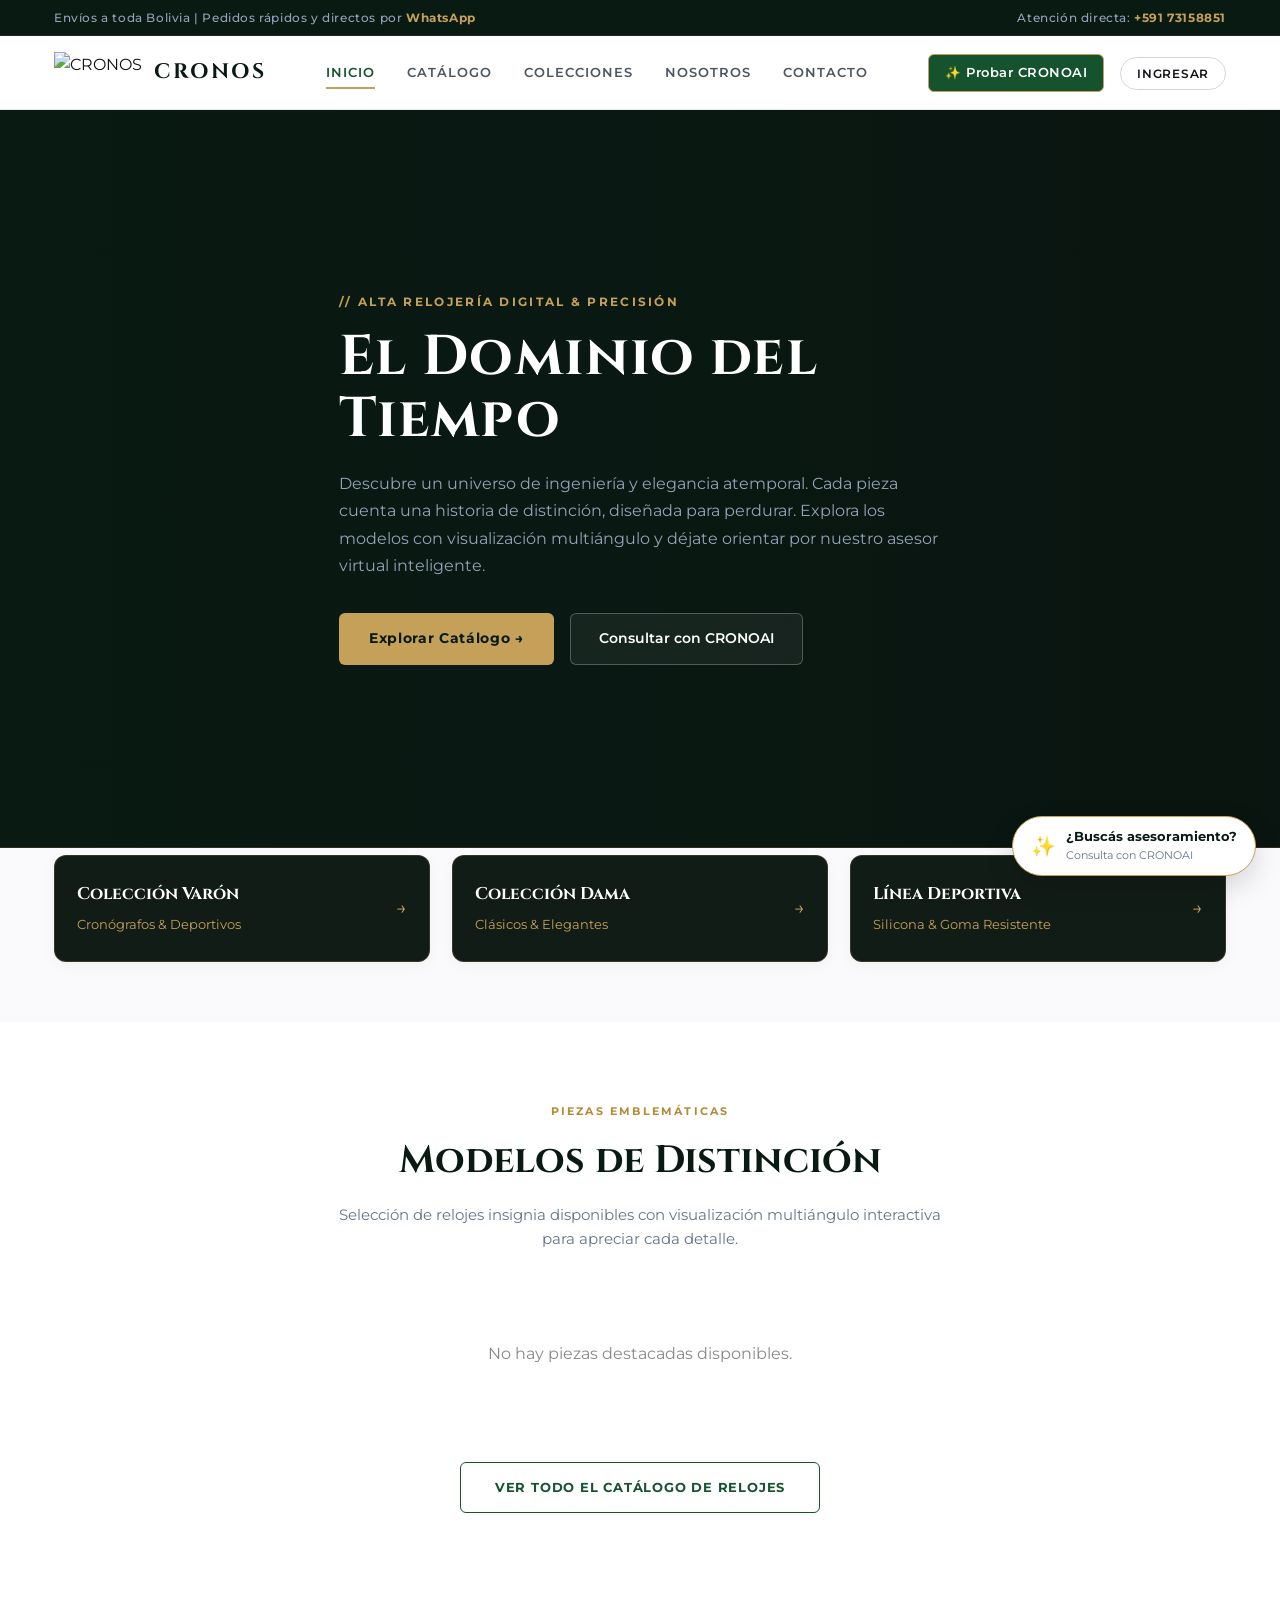
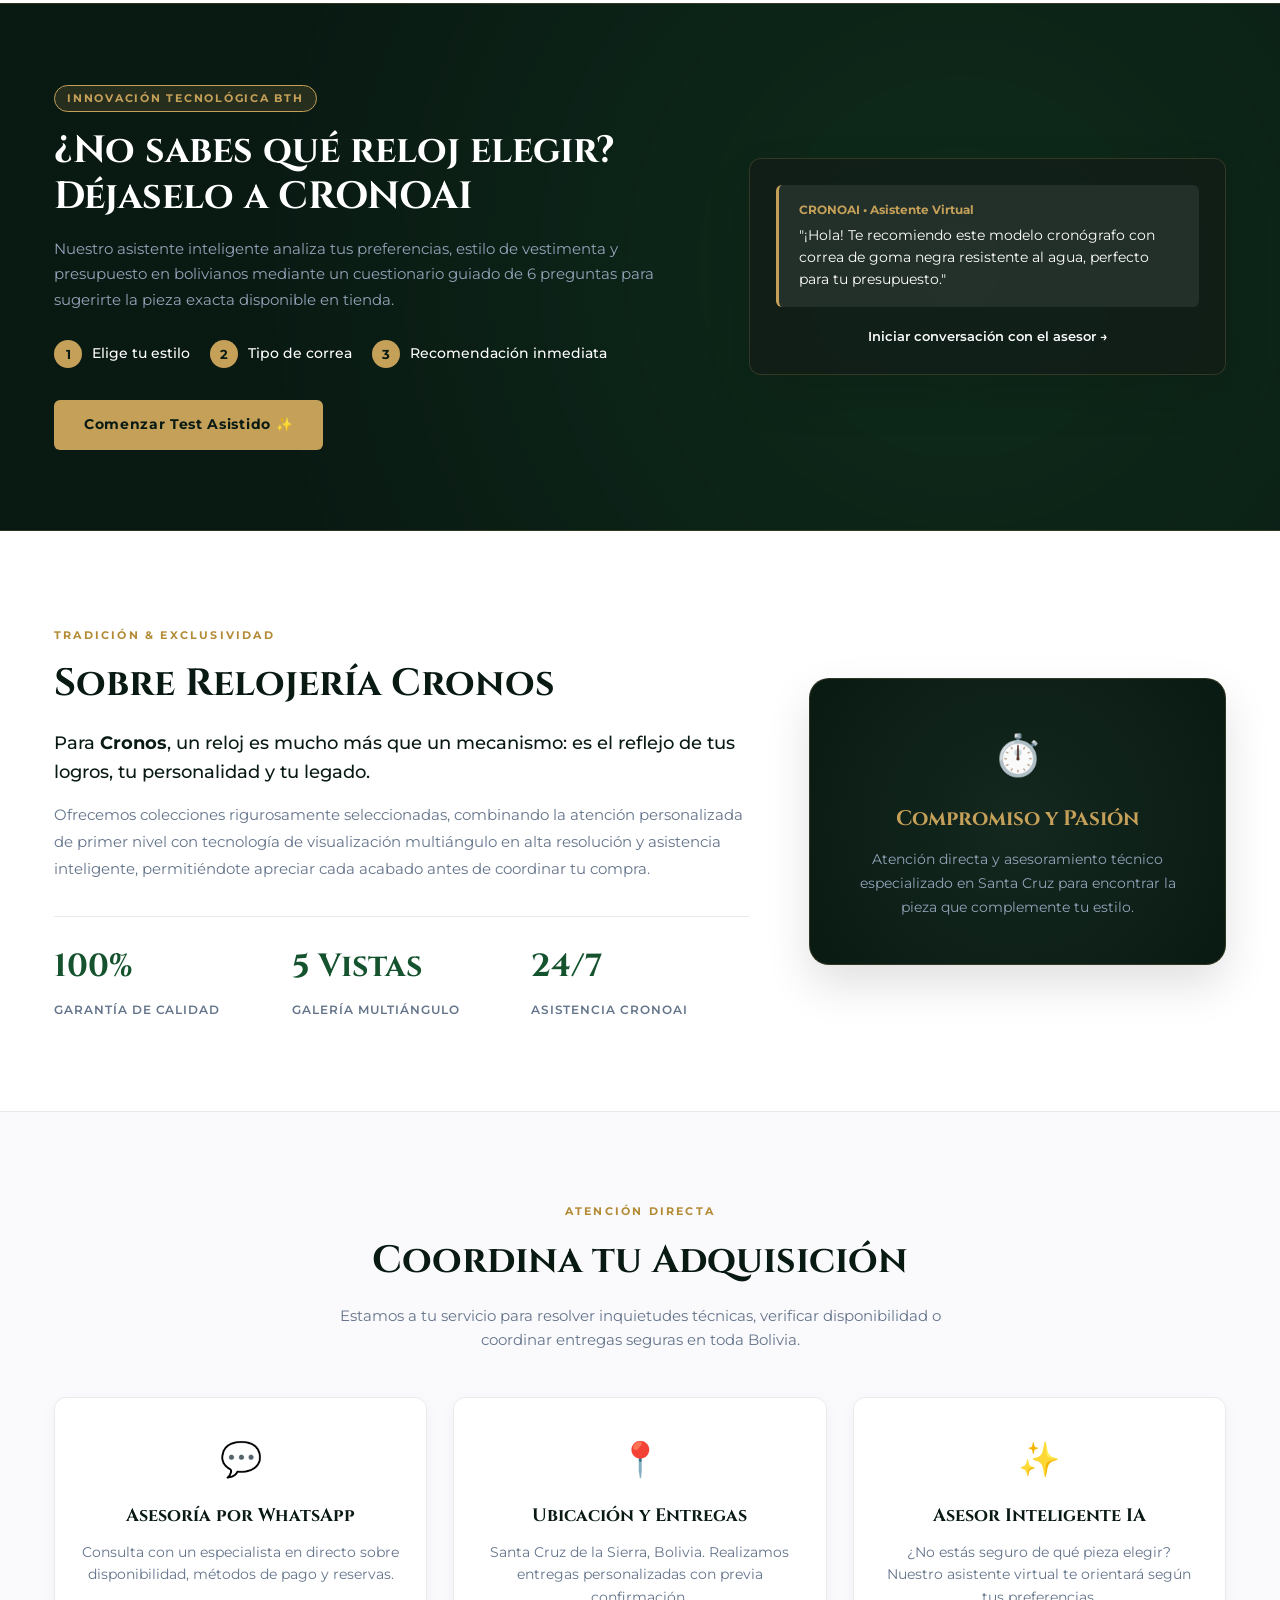
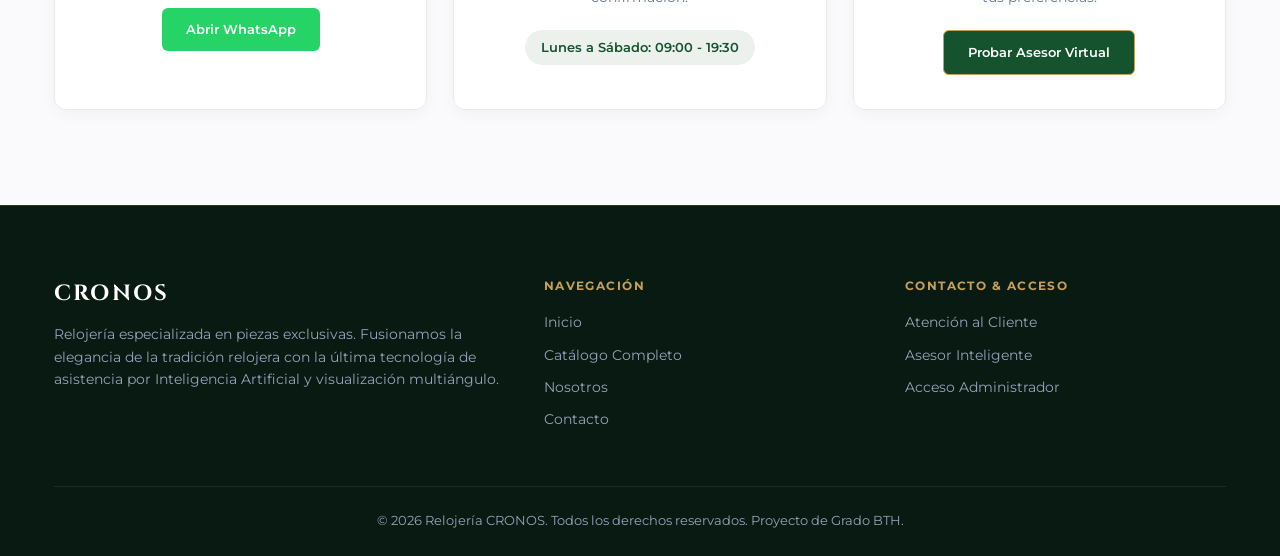
==== index.html @ 7c89b67a "Estilos visuales premium unificados para landing y catalogo CRONOS" ====
<!DOCTYPE html>
<html lang="es">
<head>
  <meta charset="UTF-8">
  <meta name="viewport" content="width=device-width, initial-scale=1.0">
  <title>CRONOS — Relojería Exclusiva & Asistente Inteligente</title>
  
  <link rel="preconnect" href="https://fonts.googleapis.com">
  <link rel="preconnect" href="https://fonts.gstatic.com" crossorigin>
  <link href="https://fonts.googleapis.com/css2?family=Cinzel:wght@500;600;700&family=Montserrat:wght@300;400;500;600;700&display=swap" rel="stylesheet">
  
  <link rel="stylesheet" href="css/styles.css">
</head>
<body>

  <!-- ================= TOP NOTICE BAR ================= -->
  <div class="top-notice-bar">
    <div class="container top-notice-content">
      <span>Envíos a toda Bolivia | Pedidos rápidos y directos por <strong>WhatsApp</strong></span>
      <span>Atención directa: <strong>+591 73158851</strong></span>
    </div>
  </div>

  <!-- ================= NAVBAR ================= -->
  <header class="navbar">
    <div class="container nav-container-flex">
      <a href="index.html" class="brand">
        <img src="img/logo-cronos.png" alt="CRONOS" class="brand-logo-img">
        <span class="brand-text">CRONOS</span>
      </a>

      <nav class="nav-links">
        <a href="index.html" class="active">Inicio</a>
        <a href="catalogo.html">Catálogo</a>
        <a href="#colecciones">Colecciones</a>
        <a href="#nosotros">Nosotros</a>
        <a href="#contacto">Contacto</a>
      </nav>

      <div class="nav-actions">
        <a href="agente-ia.html" class="btn-nav-cronoai">
          <span>✨ Probar CRONOAI</span>
        </a>
        <div id="auth-slot">
          <a href="login.html" class="btn-auth-link">Ingresar</a>
        </div>
        <button class="nav-toggle" aria-label="Abrir menú">&#9776;</button>
      </div>
    </div>
  </header>

  <!-- ================= HERO EDITORIAL ROLEX / CHRONOVIA ================= -->
  <section class="rolex-hero">
    <div class="rolex-hero-overlay"></div>
    <div class="container rolex-hero-content">
      <span class="hero-eyebrow">// ALTA RELOJERÍA DIGITAL & PRECISIÓN</span>
      <h1 class="hero-title">El Dominio del Tiempo</h1>
      <p class="hero-subtitle">
        Descubre un universo de ingeniería y elegancia atemporal. Cada pieza cuenta una historia de distinción, diseñada para perdurar. Explora los modelos con visualización multiángulo y déjate orientar por nuestro asesor virtual inteligente.
      </p>
      <div class="hero-actions">
        <a href="catalogo.html" class="btn-hero-primary">Explorar Catálogo →</a>
        <a href="agente-ia.html" class="btn-hero-secondary">Consultar con CRONOAI</a>
      </div>
    </div>
  </section>

  <!-- ================= CATEGORÍAS RÁPIDAS (ESTILO CHRONOVIA) ================= -->
  <section class="categories-strip" id="colecciones">
    <div class="container categories-grid">
      <a href="catalogo.html?categoria=hombre" class="cat-card-luxury">
        <div class="cat-card-info">
          <h3>Colección Varón</h3>
          <span>Cronógrafos & Deportivos</span>
        </div>
        <div class="cat-card-arrow">→</div>
      </a>
      <a href="catalogo.html?categoria=mujer" class="cat-card-luxury">
        <div class="cat-card-info">
          <h3>Colección Dama</h3>
          <span>Clásicos & Elegantes</span>
        </div>
        <div class="cat-card-arrow">→</div>
      </a>
      <a href="catalogo.html?estilo=Deportivo" class="cat-card-luxury">
        <div class="cat-card-info">
          <h3>Línea Deportiva</h3>
          <span>Silicona & Goma Resistente</span>
        </div>
        <div class="cat-card-arrow">→</div>
      </a>
    </div>
  </section>

  <!-- ================= SECCIÓN DESTACADOS ================= -->
  <section class="showcase-section" id="destacados">
    <div class="container">
      <div class="showcase-header text-center">
        <span class="eyebrow">PIEZAS EMBLEMÁTICAS</span>
        <h2 class="section-title">Modelos de Distinción</h2>
        <p class="section-subtitle">
          Selección de relojes insignia disponibles con visualización multiángulo interactiva para apreciar cada detalle.
        </p>
      </div>

      <!-- Contenedor donde js/productos.js inyecta los productos destacados -->
      <div class="featured-showcase-container" id="product-grid" data-destacados="true">
        <!-- Generado dinámicamente -->
      </div>

      <div class="showcase-cta-wrap text-center">
        <a href="catalogo.html" class="btn-view-all-collection">
          Ver Todo el Catálogo de Relojes
        </a>
      </div>
    </div>
  </section>

  <!-- ================= BANNER INNOVACIÓN: CRONOAI ================= -->
  <section class="cronoai-banner">
    <div class="container cronoai-banner-grid">
      <div>
        <span class="cronoai-badge">Innovación Tecnológica BTH</span>
        <h2>¿No sabes qué reloj elegir? Déjaselo a CRONOAI</h2>
        <p>Nuestro asistente inteligente analiza tus preferencias, estilo de vestimenta y presupuesto en bolivianos mediante un cuestionario guiado de 6 preguntas para sugerirte la pieza exacta disponible en tienda.</p>
        
        <div class="cronoai-steps">
          <div class="cronoai-step-item">
            <span class="cronoai-step-num">1</span>
            <span>Elige tu estilo</span>
          </div>
          <div class="cronoai-step-item">
            <span class="cronoai-step-num">2</span>
            <span>Tipo de correa</span>
          </div>
          <div class="cronoai-step-item">
            <span class="cronoai-step-num">3</span>
            <span>Recomendación inmediata</span>
          </div>
        </div>

        <a href="agente-ia.html" class="btn-hero-primary">Comenzar Test Asistido ✨</a>
      </div>

      <div class="cronoai-preview-box">
        <div class="chat-bubble-mock">
          <small style="color:var(--gold-accent); display:block; margin-bottom:4px; font-weight:700;">CRONOAI • Asistente Virtual</small>
          "¡Hola! Te recomiendo este modelo cronógrafo con correa de goma negra resistente al agua, perfecto para tu presupuesto."
        </div>
        <div style="text-align:center;">
          <a href="agente-ia.html" style="color:var(--text-light); text-decoration:none; font-size:13px; font-weight:600;">Iniciar conversación con el asesor →</a>
        </div>
      </div>
    </div>
  </section>

  <!-- ================= SECCIÓN NOSOTROS ================= -->
  <section class="about-section" id="nosotros">
    <div class="container">
      <div class="about-grid">
        <div class="about-content">
          <span class="eyebrow">TRADICIÓN & EXCLUSIVIDAD</span>
          <h2 class="section-title">Sobre Relojería Cronos</h2>
          <p class="about-lead">
            Para <strong>Cronos</strong>, un reloj es mucho más que un mecanismo: es el reflejo de tus logros, tu personalidad y tu legado.
          </p>
          <p class="about-text">
            Ofrecemos colecciones rigurosamente seleccionadas, combinando la atención personalizada de primer nivel con tecnología de visualización multiángulo en alta resolución y asistencia inteligente, permitiéndote apreciar cada acabado antes de coordinar tu compra.
          </p>
          <div class="about-features">
            <div class="feature-item">
              <span class="feature-number">100%</span>
              <span class="feature-label">Garantía de Calidad</span>
            </div>
            <div class="feature-item">
              <span class="feature-number">5 Vistas</span>
              <span class="feature-label">Galería Multiángulo</span>
            </div>
            <div class="feature-item">
              <span class="feature-number">24/7</span>
              <span class="feature-label">Asistencia CRONOAI</span>
            </div>
          </div>
        </div>

        <div class="about-seal-card">
          <div class="seal-inner">
            <div class="seal-icon">⏱️</div>
            <h3>Compromiso y Pasión</h3>
            <p>Atención directa y asesoramiento técnico especializado en Santa Cruz para encontrar la pieza que complemente tu estilo.</p>
          </div>
        </div>
      </div>
    </div>
  </section>

  <!-- ================= SECCIÓN CONTACTO ================= -->
  <section class="contact-section" id="contacto">
    <div class="container">
      <div class="contact-header text-center">
        <span class="eyebrow">ATENCIÓN DIRECTA</span>
        <h2 class="section-title">Coordina tu Adquisición</h2>
        <p class="section-subtitle">
          Estamos a tu servicio para resolver inquietudes técnicas, verificar disponibilidad o coordinar entregas seguras en toda Bolivia.
        </p>
      </div>

      <div class="contact-grid">
        <div class="contact-card">
          <div class="contact-icon">💬</div>
          <h3>Asesoría por WhatsApp</h3>
          <p>Consulta con un especialista en directo sobre disponibilidad, métodos de pago y reservas.</p>
          <a href="https://wa.me/59173158851?text=Hola%20Cronos,%20quisiera%20recibir%20asesoría%20sobre%20sus%20relojes" target="_blank" class="contact-btn">Abrir WhatsApp</a>
        </div>

        <div class="contact-card">
          <div class="contact-icon">📍</div>
          <h3>Ubicación y Entregas</h3>
          <p>Santa Cruz de la Sierra, Bolivia. Realizamos entregas personalizadas con previa confirmación.</p>
          <span class="contact-detail-text">Lunes a Sábado: 09:00 - 19:30</span>
        </div>

        <div class="contact-card">
          <div class="contact-icon">✨</div>
          <h3>Asesor Inteligente IA</h3>
          <p>¿No estás seguro de qué pieza elegir? Nuestro asistente virtual te orientará según tus preferencias.</p>
          <a href="agente-ia.html" class="contact-btn secondary">Probar Asesor Virtual</a>
        </div>
      </div>
    </div>
  </section>

  <!-- ================= FOOTER ================= -->
  <footer class="footer">
    <div class="container">
      <div class="footer-grid">
        <div class="footer-col brand-col">
          <span class="brand-name">CRONOS</span>
          <p>Relojería especializada en piezas exclusivas. Fusionamos la elegancia de la tradición relojera con la última tecnología de asistencia por Inteligencia Artificial y visualización multiángulo.</p>
        </div>
        <div class="footer-col">
          <p class="footer-heading">Navegación</p>
          <a href="index.html">Inicio</a>
          <a href="catalogo.html">Catálogo Completo</a>
          <a href="#nosotros">Nosotros</a>
          <a href="#contacto">Contacto</a>
        </div>
        <div class="footer-col">
          <p class="footer-heading">Contacto & Acceso</p>
          <a href="https://wa.me/59173158851" target="_blank">Atención al Cliente</a>
          <a href="agente-ia.html">Asesor Inteligente</a>
          <a href="admin/login.html">Acceso Administrador</a>
        </div>
      </div>
      <div class="footer-bottom">
        &copy; 2026 Relojería CRONOS. Todos los derechos reservados. Proyecto de Grado BTH.
      </div>
    </div>
  </footer>

  <!-- ================= BOTÓN FLOTANTE ASESOR IA ================= -->
  <a href="agente-ia.html" class="ai-float-btn">
    <span class="ai-spark">✨</span>
    <span class="ai-float-text">
      <strong>¿Buscás asesoramiento?</strong>
      <span>Consulta con CRONOAI</span>
    </span>
  </a>

  <!-- Scripts -->
  <script src="https://cdn.jsdelivr.net/npm/@supabase/supabase-js@2"></script>
  <script src="js/supabase-config.js"></script>
  <script src="js/whatsapp-config.js"></script>
  <script src="js/productos.js"></script>
  <script src="js/auth.js"></script>
  <script src="js/main.js"></script>
</body>
</html>
---- css/styles.css ----
/* =========================================================
   CRONOS — Hoja de Estilos Global Unificada de Alta Relojería
   Inspirada en Chronovia & Laxar
   Paleta: Verde Esmeralda Profundo (#14532d), Oro Champagne (#c5a059) y Blanco Nítido
   Tipografías: Cinzel (Editorial/Lujo) + Montserrat / Plus Jakarta Sans (Lectura)
   ========================================================= */

@import url('https://fonts.googleapis.com/css2?family=Cinzel:wght@500;600;700;800&family=Montserrat:wght@300;400;500;600;700&display=swap');

:root {
  /* ================= IDENTIDAD CROMÁTICA ================= */
  --green-dark: #091a13;
  --green-deep: #0f3923;
  --green-primary: #14532d;
  --green-hover: #166534;
  --green-light: rgba(20, 83, 45, 0.08);

  --gold-accent: #c5a059;
  --gold-hover: #b38b36;
  --gold-light: #fdf8eb;
  --gold-border: rgba(197, 160, 89, 0.35);

  --bg-dark: #0b110e;
  --bg-dark-card: #121c17;
  --bg-body: #fafafc;
  --bg-card: #ffffff;

  --text-main: #111116;
  --text-muted: #64748b;
  --text-light: #f8fafc;
  --text-light-muted: #94a3b8;

  --border-light: #e8ece9;
  --border-dark: rgba(197, 160, 89, 0.2);

  --danger: #dc2626;
  --success: #16a34a;

  /* ================= TIPOGRAFÍA ================= */
  --font-serif: 'Cinzel', Georgia, serif;
  --font-sans: 'Montserrat', -apple-system, BlinkMacSystemFont, "Segoe UI", Roboto, sans-serif;

  /* ================= DIMENSIONES & SOMBRAS ================= */
  --nav-height: 74px;
  --radius-sm: 6px;
  --radius-md: 12px;
  --radius-lg: 20px;
  --shadow-sm: 0 4px 15px rgba(0, 0, 0, 0.04);
  --shadow-card: 0 10px 30px rgba(15, 57, 35, 0.06);
  --shadow-luxury: 0 20px 45px rgba(0, 0, 0, 0.12);
  --transition: all 0.3s cubic-bezier(0.16, 1, 0.3, 1);
}

/* ================= RESET Y BASE ================= */
* {
  box-sizing: border-box;
  margin: 0;
  padding: 0;
}

html {
  scroll-behavior: smooth;
}

body {
  background-color: var(--bg-body);
  color: var(--text-main);
  font-family: var(--font-sans);
  line-height: 1.6;
  -webkit-font-smoothing: antialiased;
}

img {
  max-width: 100%;
  display: block;
}

a {
  color: inherit;
  text-decoration: none;
}

.container {
  width: 100%;
  max-width: 1220px;
  margin: 0 auto;
  padding: 0 24px;
}

.text-center {
  text-align: center;
}

.eyebrow {
  display: inline-block;
  font-size: 11px;
  font-weight: 700;
  letter-spacing: 0.2em;
  text-transform: uppercase;
  color: var(--gold-hover);
  margin-bottom: 10px;
}

/* ================= TOP NOTICE BAR ================= */
.top-notice-bar {
  background: var(--green-dark);
  color: var(--text-light-muted);
  font-size: 12px;
  font-weight: 500;
  letter-spacing: 0.05em;
  padding: 8px 0;
  border-bottom: 1px solid rgba(255, 255, 255, 0.08);
}

.top-notice-content {
  display: flex;
  justify-content: space-between;
  align-items: center;
}

.top-notice-content span strong {
  color: var(--gold-accent);
}

/* ================= NAVBAR ================= */
.navbar {
  position: sticky;
  top: 0;
  z-index: 1000;
  height: var(--nav-height);
  background: rgba(255, 255, 255, 0.96);
  backdrop-filter: blur(12px);
  -webkit-backdrop-filter: blur(12px);
  border-bottom: 1px solid var(--border-light);
  display: flex;
  align-items: center;
  transition: var(--transition);
}

.nav-container-flex {
  display: flex;
  align-items: center;
  justify-content: space-between;
  width: 100%;
}

.brand {
  display: flex;
  align-items: center;
  gap: 12px;
}

.brand-logo-img {
  height: 42px;
  width: auto;
  object-fit: contain;
}

.brand-text {
  font-family: var(--font-serif);
  font-size: 21px;
  font-weight: 700;
  letter-spacing: 0.12em;
  color: var(--green-dark);
}

.nav-links {
  display: flex;
  align-items: center;
  gap: 32px;
}

.nav-links a {
  position: relative;
  font-size: 12.5px;
  font-weight: 600;
  letter-spacing: 0.08em;
  text-transform: uppercase;
  color: #4b5563;
  padding: 6px 0;
  transition: color 0.2s ease;
}

.nav-links a:hover,
.nav-links a.active {
  color: var(--green-primary);
}

.nav-links a::after {
  content: "";
  position: absolute;
  bottom: 0;
  left: 0;
  width: 0;
  height: 2px;
  background: var(--gold-accent);
  transition: width 0.25s ease;
}

.nav-links a:hover::after,
.nav-links a.active::after {
  width: 100%;
}

.nav-actions {
  display: flex;
  align-items: center;
  gap: 16px;
}

.btn-nav-cronoai {
  background: var(--green-primary);
  color: #ffffff;
  padding: 8px 16px;
  border-radius: var(--radius-sm);
  font-size: 12.5px;
  font-weight: 600;
  letter-spacing: 0.04em;
  border: 1px solid var(--gold-accent);
  display: inline-flex;
  align-items: center;
  gap: 6px;
  transition: var(--transition);
}

.btn-nav-cronoai:hover {
  background: var(--green-hover);
  transform: translateY(-1px);
  box-shadow: 0 4px 14px rgba(20, 83, 45, 0.25);
}

.btn-auth-link {
  font-size: 12px;
  font-weight: 600;
  letter-spacing: 0.06em;
  text-transform: uppercase;
  padding: 8px 16px;
  border: 1px solid #d1d5db;
  border-radius: 20px;
  color: var(--text-main);
  transition: var(--transition);
}

.btn-auth-link:hover {
  border-color: var(--green-primary);
  color: var(--green-primary);
  background: var(--green-light);
}

.nav-toggle {
  display: none;
  background: none;
  border: none;
  font-size: 24px;
  color: var(--green-dark);
  cursor: pointer;
}

/* ================= HERO SECTION EDITORIAL ROLEX / CHRONOVIA ================= */
.rolex-hero {
  position: relative;
  min-height: 82vh;
  display: flex;
  align-items: center;
  background-color: var(--bg-dark);
  background-image: url('https://images.unsplash.com/photo-1523275335684-37898b6baf30?auto=format&fit=crop&w=1920&q=85');
  background-size: cover;
  background-position: center right;
  color: #ffffff;
  padding: 80px 0;
  overflow: hidden;
  border-bottom: 1px solid var(--border-dark);
}

.rolex-hero-overlay {
  position: absolute;
  inset: 0;
  background: linear-gradient(
    90deg, 
    rgba(9, 26, 19, 0.96) 0%, 
    rgba(9, 26, 19, 0.82) 48%, 
    rgba(9, 26, 19, 0.35) 100%
  );
  z-index: 1;
}

.rolex-hero-content {
  position: relative;
  z-index: 2;
  max-width: 650px;
}

.hero-eyebrow {
  display: block;
  font-size: 11.5px;
  letter-spacing: 0.2em;
  color: var(--gold-accent);
  font-weight: 700;
  margin-bottom: 16px;
  text-transform: uppercase;
}

.hero-title {
  font-family: var(--font-serif);
  font-size: clamp(38px, 5.5vw, 56px);
  line-height: 1.1;
  color: #ffffff;
  margin: 0 0 20px;
  font-weight: 700;
  letter-spacing: 0.02em;
}

.hero-subtitle {
  font-size: 16px;
  line-height: 1.7;
  color: var(--text-light-muted);
  margin-bottom: 34px;
}

.hero-actions {
  display: flex;
  gap: 16px;
  flex-wrap: wrap;
}

.btn-hero-primary {
  background: var(--gold-accent);
  color: var(--green-dark);
  font-weight: 700;
  font-size: 13.5px;
  padding: 14px 30px;
  border-radius: var(--radius-sm);
  letter-spacing: 0.05em;
  transition: var(--transition);
  display: inline-flex;
  align-items: center;
  gap: 8px;
}

.btn-hero-primary:hover {
  background: var(--gold-hover);
  transform: translateY(-2px);
  box-shadow: 0 8px 24px rgba(197, 160, 89, 0.35);
}

.btn-hero-secondary {
  background: rgba(255, 255, 255, 0.06);
  border: 1px solid rgba(255, 255, 255, 0.25);
  color: #ffffff;
  font-weight: 600;
  font-size: 13.5px;
  padding: 14px 28px;
  border-radius: var(--radius-sm);
  backdrop-filter: blur(6px);
  transition: var(--transition);
}

.btn-hero-secondary:hover {
  border-color: var(--gold-accent);
  color: var(--gold-accent);
  background: rgba(197, 160, 89, 0.1);
}

/* ================= CATEGORÍAS RÁPIDAS ================= */
.categories-strip {
  padding: 35px 0 60px;
  margin-top: -28px;
  position: relative;
  z-index: 10;
}

.categories-grid {
  display: grid;
  grid-template-columns: repeat(3, 1fr);
  gap: 22px;
}

.cat-card-luxury {
  background: var(--bg-dark-card);
  border: 1px solid var(--border-dark);
  border-radius: var(--radius-md);
  padding: 24px 22px;
  color: #ffffff;
  display: flex;
  align-items: center;
  justify-content: space-between;
  transition: var(--transition);
  position: relative;
  overflow: hidden;
  box-shadow: var(--shadow-sm);
}

.cat-card-luxury::before {
  content: "";
  position: absolute;
  top: 0;
  left: 0;
  width: 3px;
  height: 100%;
  background: var(--gold-accent);
  opacity: 0;
  transition: var(--transition);
}

.cat-card-luxury:hover {
  transform: translateY(-4px);
  border-color: var(--gold-accent);
  box-shadow: var(--shadow-card);
}

.cat-card-luxury:hover::before {
  opacity: 1;
}

.cat-card-info h3 {
  font-family: var(--font-serif);
  font-size: 17px;
  margin-bottom: 4px;
}

.cat-card-info span {
  font-size: 12.5px;
  color: var(--gold-accent);
}

.cat-card-arrow {
  font-size: 18px;
  color: var(--gold-accent);
  transition: var(--transition);
}

.cat-card-luxury:hover .cat-card-arrow {
  transform: translateX(4px);
}

/* ================= SECCIÓN DESTACADOS / SHOWCASE ================= */
.showcase-section {
  padding: 75px 0 90px;
  background: #ffffff;
}

.showcase-header {
  margin-bottom: 50px;
}

.section-title {
  font-family: var(--font-serif);
  font-size: clamp(28px, 4vw, 38px);
  color: var(--green-dark);
  font-weight: 700;
  margin-bottom: 12px;
}

.section-subtitle {
  font-size: 15px;
  color: var(--text-muted);
  max-width: 620px;
  margin: 0 auto;
}

/* Contenedor que llena js/productos.js */
.featured-showcase-container {
  display: flex;
  flex-direction: column;
  gap: 36px;
}

/* Formato Hero Banner / Fila destacada */
.product-hero-banner,
.rolex-feature-row {
  position: relative;
  min-height: 400px;
  border-radius: var(--radius-lg);
  overflow: hidden;
  background: #fbfdfc;
  border: 1px solid var(--border-light);
  display: grid;
  grid-template-columns: 1fr 1fr;
  align-items: center;
  padding: 36px 44px;
  gap: 40px;
  box-shadow: var(--shadow-sm);
  transition: var(--transition);
}

.product-hero-banner:hover,
.rolex-feature-row:hover {
  transform: translateY(-4px);
  border-color: rgba(20, 83, 45, 0.25);
  box-shadow: var(--shadow-luxury);
}

.rolex-feature-media,
.product-hero-media-wrap {
  position: relative;
  width: 100%;
  height: 320px;
  background: radial-gradient(circle at center, #ffffff 0%, #edf2ee 100%);
  border-radius: var(--radius-md);
  border: 1px solid #e2e8e5;
  display: flex;
  align-items: center;
  justify-content: center;
  overflow: hidden;
}

.rolex-feature-img,
.product-hero-img {
  max-width: 82%;
  max-height: 82%;
  object-fit: contain;
  transition: transform 0.4s ease;
}

.rolex-feature-row:hover .rolex-feature-img,
.product-hero-banner:hover .product-hero-img {
  transform: scale(1.06);
}

.feature-tag {
  position: absolute;
  top: 14px;
  left: 14px;
  background: rgba(9, 26, 19, 0.9);
  color: var(--gold-accent);
  padding: 4px 10px;
  border-radius: 20px;
  font-size: 11px;
  font-weight: 700;
  letter-spacing: 0.05em;
  border: 1px solid var(--gold-border);
}

.rolex-feature-text,
.product-hero-inner {
  display: flex;
  flex-direction: column;
  gap: 12px;
}

.rolex-meta,
.product-hero-category {
  font-size: 11.5px;
  letter-spacing: 0.12em;
  color: var(--gold-hover);
  font-weight: 700;
  text-transform: uppercase;
}

.rolex-title,
.product-hero-title {
  font-family: var(--font-serif);
  font-size: clamp(24px, 3vw, 32px);
  color: var(--green-dark);
  font-weight: 700;
  line-height: 1.2;
}

.rolex-desc,
.product-hero-desc {
  font-size: 14.5px;
  line-height: 1.7;
  color: #4b5563;
}

.rolex-pricing-action,
.product-hero-cta {
  display: flex;
  align-items: center;
  justify-content: space-between;
  margin-top: 16px;
  padding-top: 18px;
  border-top: 1px solid var(--border-light);
  flex-wrap: wrap;
  gap: 12px;
}

.price-amount,
.product-hero-price .price-val {
  font-size: 24px;
  font-weight: 700;
  color: var(--green-primary);
}

.btn-rolex-explore,
.btn-hero-order {
  display: inline-flex;
  align-items: center;
  gap: 8px;
  background: var(--green-primary);
  color: #ffffff;
  padding: 12px 24px;
  border-radius: var(--radius-sm);
  font-size: 13px;
  font-weight: 600;
  transition: var(--transition);
  border: 1px solid var(--green-primary);
}

.btn-rolex-explore:hover,
.btn-hero-order:hover {
  background: var(--green-hover);
  transform: translateX(3px);
}

.showcase-cta-wrap {
  margin-top: 55px;
}

.btn-view-all-collection {
  display: inline-block;
  padding: 14px 34px;
  background: transparent;
  border: 1.5px solid var(--green-primary);
  color: var(--green-primary);
  font-weight: 700;
  font-size: 13px;
  letter-spacing: 0.06em;
  border-radius: var(--radius-sm);
  text-transform: uppercase;
  transition: var(--transition);
}

.btn-view-all-collection:hover {
  background: var(--green-primary);
  color: #ffffff;
}

/* ================= GRID ESTÁNDAR DE TARJETAS (CATÁLOGO) ================= */
.product-grid {
  display: grid;
  grid-template-columns: repeat(auto-fill, minmax(270px, 1fr));
  gap: 28px;
  padding: 20px 0 60px;
}

.product-card {
  position: relative;
  background: #ffffff;
  border-radius: var(--radius-md);
  border: 1px solid var(--border-light);
  padding: 18px;
  display: flex;
  flex-direction: column;
  transition: var(--transition);
  box-shadow: var(--shadow-sm);
}

.product-card:hover {
  transform: translateY(-5px);
  border-color: rgba(20, 83, 45, 0.25);
  box-shadow: var(--shadow-card);
}

.card-badge {
  position: absolute;
  top: 14px;
  left: 14px;
  background: var(--gold-light);
  border: 1px solid var(--gold-border);
  color: var(--gold-hover);
  font-size: 11px;
  padding: 3px 8px;
  border-radius: 4px;
  font-weight: 700;
  letter-spacing: 0.05em;
  z-index: 2;
}

.product-card-media {
  width: 100%;
  height: 220px;
  display: flex;
  align-items: center;
  justify-content: center;
  margin: 12px 0;
  background: #fbfdfc;
  border-radius: var(--radius-sm);
  overflow: hidden;
}

.product-thumb-img {
  max-width: 85%;
  max-height: 85%;
  object-fit: contain;
  transition: transform 0.35s ease;
}

.product-card:hover .product-thumb-img {
  transform: scale(1.06);
}

.product-card-body {
  display: flex;
  flex-direction: column;
  flex: 1;
}

.product-category {
  font-size: 11px;
  color: var(--gold-hover);
  font-weight: 700;
  letter-spacing: 0.1em;
  text-transform: uppercase;
  margin-bottom: 4px;
}

.product-card-title {
  margin: 0 0 12px;
  font-family: var(--font-serif);
  font-size: 16px;
  font-weight: 600;
  color: var(--green-dark);
}

.product-card-footer {
  margin-top: auto;
  display: flex;
  align-items: center;
  justify-content: space-between;
  padding-top: 14px;
  border-top: 1px solid var(--border-light);
}

.product-price {
  font-size: 18px;
  font-weight: 700;
  color: var(--green-primary);
}

.btn-ver-detalle {
  background: #f4f6f5;
  border: 1px solid var(--border-light);
  color: var(--green-dark);
  padding: 8px 14px;
  border-radius: var(--radius-sm);
  font-size: 12.5px;
  font-weight: 600;
  transition: var(--transition);
}

.btn-ver-detalle:hover {
  background: var(--green-primary);
  border-color: var(--green-primary);
  color: #ffffff;
}

/* ================= BANNER INNOVACIÓN: CRONOAI ================= */
.cronoai-banner {
  background: radial-gradient(circle at 75% 50%, rgba(20, 83, 45, 0.4) 0%, rgba(9, 26, 19, 0.98) 70%), var(--bg-dark);
  color: #ffffff;
  padding: 80px 0;
  position: relative;
  overflow: hidden;
  border-top: 1px solid var(--border-dark);
  border-bottom: 1px solid var(--border-dark);
}

.cronoai-banner-grid {
  display: grid;
  grid-template-columns: 1.15fr 0.85fr;
  align-items: center;
  gap: 50px;
}

.cronoai-badge {
  display: inline-block;
  background: rgba(197, 160, 89, 0.15);
  border: 1px solid var(--gold-accent);
  color: var(--gold-accent);
  font-size: 11px;
  font-weight: 700;
  letter-spacing: 0.16em;
  padding: 4px 12px;
  border-radius: 20px;
  margin-bottom: 16px;
  text-transform: uppercase;
}

.cronoai-banner h2 {
  font-family: var(--font-serif);
  font-size: clamp(28px, 4vw, 38px);
  margin-bottom: 16px;
  line-height: 1.2;
}

.cronoai-banner p {
  color: var(--text-light-muted);
  font-size: 15px;
  line-height: 1.7;
  margin-bottom: 28px;
}

.cronoai-steps {
  display: flex;
  gap: 20px;
  margin-bottom: 32px;
  flex-wrap: wrap;
}

.cronoai-step-item {
  display: flex;
  align-items: center;
  gap: 10px;
  font-size: 13.5px;
  color: #ffffff;
  font-weight: 500;
}

.cronoai-step-num {
  width: 28px;
  height: 28px;
  border-radius: 50%;
  background: var(--gold-accent);
  color: var(--green-dark);
  font-weight: 700;
  display: flex;
  align-items: center;
  justify-content: center;
  font-size: 13px;
}

.cronoai-preview-box {
  background: rgba(18, 28, 23, 0.75);
  border: 1px solid var(--border-dark);
  border-radius: var(--radius-md);
  padding: 26px;
  backdrop-filter: blur(10px);
  box-shadow: var(--shadow-luxury);
}

.chat-bubble-mock {
  background: rgba(255, 255, 255, 0.08);
  padding: 16px 20px;
  border-radius: var(--radius-sm);
  font-size: 14px;
  line-height: 1.6;
  margin-bottom: 16px;
  border-left: 3px solid var(--gold-accent);
}

/* ================= SECCIÓN NOSOTROS ================= */
.about-section {
  padding: 90px 0;
  background: #ffffff;
  border-bottom: 1px solid var(--border-light);
}

.about-grid {
  display: grid;
  grid-template-columns: 1.25fr 0.75fr;
  gap: 60px;
  align-items: center;
}

.about-lead {
  font-size: 18px;
  line-height: 1.6;
  color: var(--green-dark);
  margin: 14px 0;
  font-weight: 500;
}

.about-text {
  font-size: 15px;
  line-height: 1.8;
  color: var(--text-muted);
  margin-bottom: 34px;
}

.about-features {
  display: grid;
  grid-template-columns: repeat(3, 1fr);
  gap: 20px;
  padding-top: 24px;
  border-top: 1px solid var(--border-light);
}

.feature-number {
  display: block;
  font-family: var(--font-serif);
  font-size: 32px;
  font-weight: 700;
  color: var(--green-primary);
  margin-bottom: 4px;
}

.feature-label {
  font-size: 12px;
  color: var(--text-muted);
  text-transform: uppercase;
  letter-spacing: 0.08em;
  font-weight: 600;
}

.about-seal-card {
  background: radial-gradient(circle at center, #14281f 0%, #091a13 100%);
  border-radius: var(--radius-lg);
  padding: 44px 34px;
  color: #ffffff;
  border: 1px solid var(--border-dark);
  box-shadow: var(--shadow-luxury);
  text-align: center;
}

.seal-icon {
  font-size: 40px;
  margin-bottom: 16px;
}

.seal-inner h3 {
  font-family: var(--font-serif);
  font-size: 21px;
  color: var(--gold-accent);
  margin-bottom: 12px;
}

.seal-inner p {
  color: var(--text-light-muted);
  font-size: 14px;
  line-height: 1.7;
}

/* ================= SECCIÓN CONTACTO ================= */
.contact-section {
  padding: 85px 0 95px;
  background: var(--bg-body);
}

.contact-grid {
  display: grid;
  grid-template-columns: repeat(auto-fit, minmax(280px, 1fr));
  gap: 26px;
  margin-top: 45px;
}

.contact-card {
  background: #ffffff;
  border-radius: var(--radius-md);
  border: 1px solid var(--border-light);
  padding: 34px 26px;
  text-align: center;
  transition: var(--transition);
  box-shadow: var(--shadow-sm);
}

.contact-card:hover {
  transform: translateY(-5px);
  border-color: rgba(20, 83, 45, 0.25);
  box-shadow: var(--shadow-card);
}

.contact-icon {
  font-size: 34px;
  margin-bottom: 16px;
}

.contact-card h3 {
  font-family: var(--font-serif);
  font-size: 18px;
  color: var(--green-dark);
  margin-bottom: 10px;
}

.contact-card p {
  font-size: 14px;
  color: var(--text-muted);
  line-height: 1.6;
  margin-bottom: 22px;
}

.contact-btn {
  display: inline-block;
  background: #25d366;
  color: #ffffff;
  padding: 11px 24px;
  border-radius: var(--radius-sm);
  font-size: 13px;
  font-weight: 600;
  transition: var(--transition);
}

.contact-btn:hover {
  background: #1eb954;
  box-shadow: 0 6px 18px rgba(37, 211, 102, 0.25);
}

.contact-btn.secondary {
  background: var(--green-primary);
  border: 1px solid var(--gold-accent);
}

.contact-btn.secondary:hover {
  background: var(--green-hover);
}

.contact-detail-text {
  display: inline-block;
  font-size: 13px;
  font-weight: 600;
  color: var(--green-primary);
  padding: 7px 16px;
  background: var(--green-light);
  border-radius: 20px;
}

/* ================= FOOTER ================= */
.footer {
  background: var(--green-dark);
  color: var(--text-light-muted);
  padding: 70px 0 25px;
  border-top: 1px solid var(--border-dark);
  font-size: 14px;
}

.footer-grid {
  display: grid;
  grid-template-columns: 1.4fr 1fr 1fr;
  gap: 40px;
  margin-bottom: 45px;
}

.brand-col .brand-name {
  font-family: var(--font-serif);
  font-size: 22px;
  font-weight: 700;
  color: #ffffff;
  letter-spacing: 0.1em;
  display: block;
  margin-bottom: 12px;
}

.footer-heading {
  font-size: 12px;
  text-transform: uppercase;
  letter-spacing: 0.12em;
  color: var(--gold-accent);
  font-weight: 700;
  margin-bottom: 16px;
}

.footer-col a {
  display: block;
  color: var(--text-light-muted);
  margin-bottom: 10px;
  transition: var(--transition);
}

.footer-col a:hover {
  color: #ffffff;
  padding-left: 4px;
}

.footer-bottom {
  text-align: center;
  padding-top: 24px;
  border-top: 1px solid rgba(255, 255, 255, 0.08);
  font-size: 12.5px;
}

/* ================= BOTÓN FLOTANTE ASESOR IA ================= */
.ai-float-btn {
  position: fixed;
  bottom: 24px;
  right: 24px;
  background: #ffffff;
  border: 1px solid var(--gold-accent);
  border-radius: 50px;
  padding: 10px 18px;
  display: flex;
  align-items: center;
  gap: 10px;
  box-shadow: 0 10px 28px rgba(0, 0, 0, 0.15);
  transition: var(--transition);
  z-index: 999;
}

.ai-float-btn:hover {
  transform: translateY(-3px);
  box-shadow: 0 14px 34px rgba(20, 83, 45, 0.25);
  border-color: var(--green-primary);
}

.ai-spark {
  font-size: 20px;
}

.ai-float-text {
  display: flex;
  flex-direction: column;
}

.ai-float-text strong {
  font-size: 12.5px;
  color: var(--green-dark);
}

.ai-float-text span {
  font-size: 11px;
  color: var(--text-muted);
}

/* ================= DETALLE DE PRODUCTO (PRODUCTO.HTML) ================= */
.detalle-wrap {
  padding: 50px 0 90px;
}

.detalle-grid {
  display: grid;
  grid-template-columns: 1.1fr 0.9fr;
  gap: 50px;
  align-items: center;
}

.detalle-stage {
  position: relative;
  width: 100%;
  height: 480px;
  background: radial-gradient(circle at center, #ffffff 0%, #edf1ee 100%);
  border-radius: var(--radius-lg);
  border: 1px solid var(--border-light);
  display: flex;
  align-items: center;
  justify-content: center;
  overflow: hidden;
  box-shadow: var(--shadow-sm);
}

.detalle-stage img {
  max-width: 85%;
  max-height: 85%;
  object-fit: contain;
}

.detalle-info h1 {
  font-family: var(--font-serif);
  font-size: clamp(28px, 4vw, 42px);
  color: var(--green-dark);
  margin-bottom: 12px;
}

.detalle-precio {
  font-size: 26px;
  font-weight: 700;
  color: var(--green-primary);
  margin-bottom: 20px;
}

.detalle-descripcion {
  font-size: 15px;
  line-height: 1.8;
  color: var(--text-muted);
  margin-bottom: 30px;
}

/* ================= CHAT CON CRONOAI (AGENTE-IA.HTML) ================= */
.chat-wrap {
  min-height: calc(100vh - var(--nav-height));
  display: flex;
  justify-content: center;
  padding: 40px 20px;
  background: var(--bg-body);
}

.chat-card {
  width: 100%;
  max-width: 660px;
  display: flex;
  flex-direction: column;
  background: #ffffff;
  border: 1px solid var(--border-light);
  border-radius: var(--radius-md);
  overflow: hidden;
  height: 720px;
  box-shadow: var(--shadow-card);
}

.chat-header {
  display: flex;
  align-items: center;
  gap: 12px;
  padding: 18px 24px;
  border-bottom: 1px solid var(--border-light);
  background: #fafbfb;
}

.chat-messages {
  flex: 1;
  overflow-y: auto;
  padding: 24px;
  display: flex;
  flex-direction: column;
  gap: 14px;
}

.msg {
  max-width: 85%;
  padding: 12px 18px;
  border-radius: 14px;
  font-size: 14.5px;
  line-height: 1.5;
}

.msg-bot {
  align-self: flex-start;
  background: #f1f5f3;
  color: var(--text-main);
  border-bottom-left-radius: 4px;
}

.msg-user {
  align-self: flex-end;
  background: var(--green-primary);
  color: #ffffff;
  border-bottom-right-radius: 4px;
}

.msg-typing {
  color: var(--text-muted);
  font-style: italic;
}

.chat-options {
  display: flex;
  flex-wrap: wrap;
  gap: 8px;
  align-self: flex-start;
  max-width: 95%;
}

.chat-option-btn {
  padding: 9px 16px;
  border: 1.5px solid var(--green-primary);
  color: var(--green-primary);
  background: #ffffff;
  border-radius: 20px;
  font-size: 13.5px;
  font-weight: 600;
  cursor: pointer;
  transition: var(--transition);
}

.chat-option-btn:hover:not(:disabled) {
  background: var(--green-primary);
  color: #ffffff;
}

.chat-option-btn:disabled {
  opacity: 0.4;
  cursor: default;
}

.chat-options-elegido .chat-option-btn:not(:disabled) {
  display: none;
}

.chat-resultados {
  display: flex;
  flex-direction: column;
  gap: 12px;
}

.chat-resultado-card {
  display: flex;
  gap: 14px;
  border: 1px solid var(--border-light);
  background: #ffffff;
  padding: 14px;
  border-radius: var(--radius-sm);
}

.chat-resultado-media {
  width: 95px;
  height: 95px;
  flex-shrink: 0;
  background: #f8faf9;
  display: flex;
  align-items: center;
  justify-content: center;
  border-radius: 4px;
}

.chat-resultado-media img {
  max-width: 90%;
  max-height: 90%;
  object-fit: contain;
}

.chat-resultado-info h4 {
  font-family: var(--font-serif);
  font-size: 15px;
  margin-bottom: 4px;
  color: var(--green-dark);
}

.chat-resultado-precio {
  font-size: 15px;
  font-weight: 700;
  color: var(--green-primary);
  margin-bottom: 8px;
}

.chat-input {
  display: flex;
  gap: 10px;
  padding: 16px 20px;
  border-top: 1px solid var(--border-light);
  background: #ffffff;
}

.chat-input input {
  flex: 1;
  padding: 12px 18px;
  border: 1px solid var(--border-light);
  border-radius: 25px;
  font-size: 14px;
  outline: none;
}

.chat-input input:focus {
  border-color: var(--green-primary);
}

.chat-send {
  width: 44px;
  height: 44px;
  border-radius: 50%;
  background: var(--green-primary);
  color: #ffffff;
  display: flex;
  align-items: center;
  justify-content: center;
  border: none;
  cursor: pointer;
}

/* ================= RESPONSIVO (MÓVILES Y TABLETS) ================= */
@media (max-width: 992px) {
  .categories-grid {
    grid-template-columns: 1fr;
  }
  .cronoai-banner-grid {
    grid-template-columns: 1fr;
  }
  .about-grid {
    grid-template-columns: 1fr;
  }
  .detalle-grid {
    grid-template-columns: 1fr;
  }
}

@media (max-width: 860px) {
  .nav-links {
    position: fixed;
    top: var(--nav-height);
    left: 0;
    right: 0;
    flex-direction: column;
    align-items: flex-start;
    gap: 0;
    background: #ffffff;
    border-bottom: 1px solid var(--border-light);
    max-height: 0;
    overflow: hidden;
    transition: max-height 0.3s ease;
    box-shadow: 0 10px 25px rgba(0,0,0,0.06);
  }

  .nav-links.open {
    max-height: 300px;
  }

  .nav-links a {
    width: 100%;
    padding: 14px 24px;
    border-bottom: 1px solid var(--border-light);
  }

  .nav-toggle {
    display: block;
  }

  .rolex-feature-row,
  .product-hero-banner {
    grid-template-columns: 1fr;
    padding: 24px;
  }

  .rolex-feature-media {
    height: 260px;
  }

  .footer-grid {
    grid-template-columns: 1fr;
  }

  .top-notice-bar {
    display: none;
  }
}

@media (max-width: 560px) {
  .hero-title {
    font-size: 34px;
  }
  .hero-actions {
    flex-direction: column;
  }
  .btn-hero-primary,
  .btn-hero-secondary {
    width: 100%;
    justify-content: center;
  }
  .about-features {
    grid-template-columns: 1fr;
    text-align: center;
  }
}
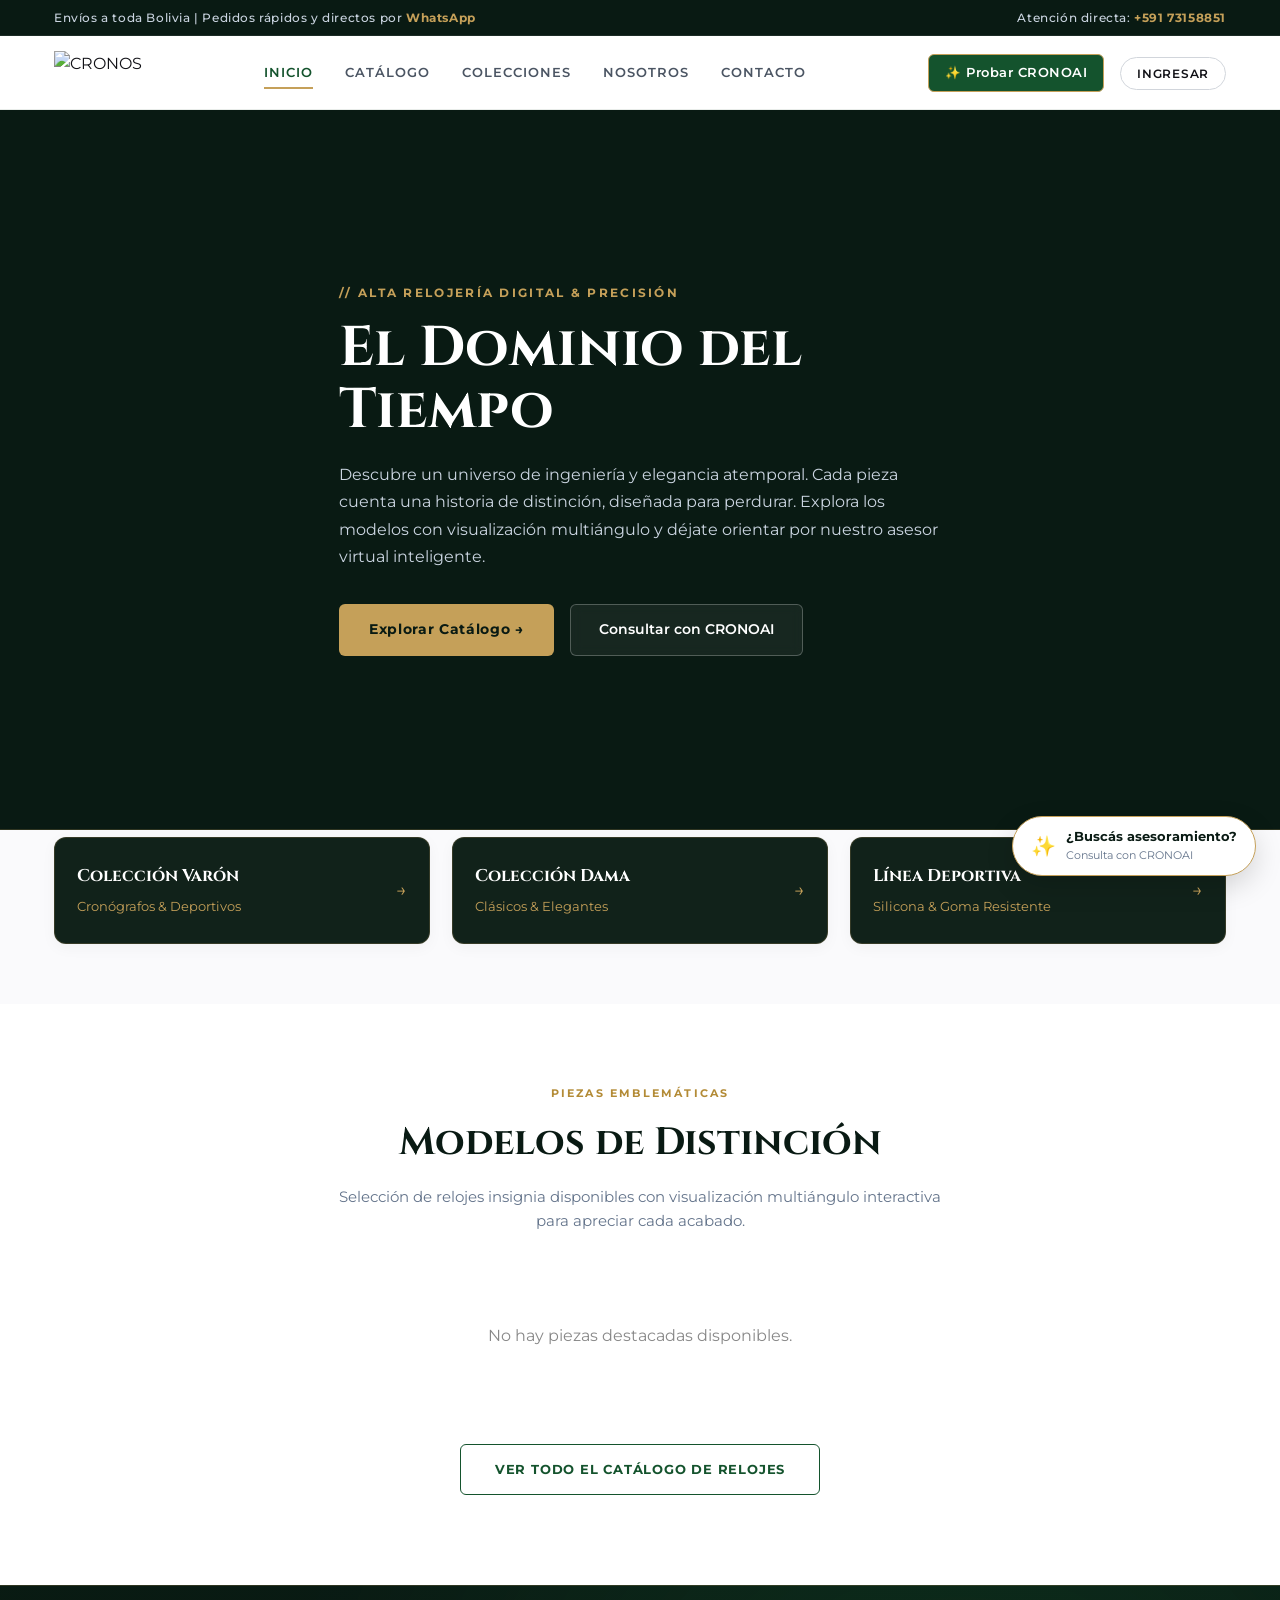
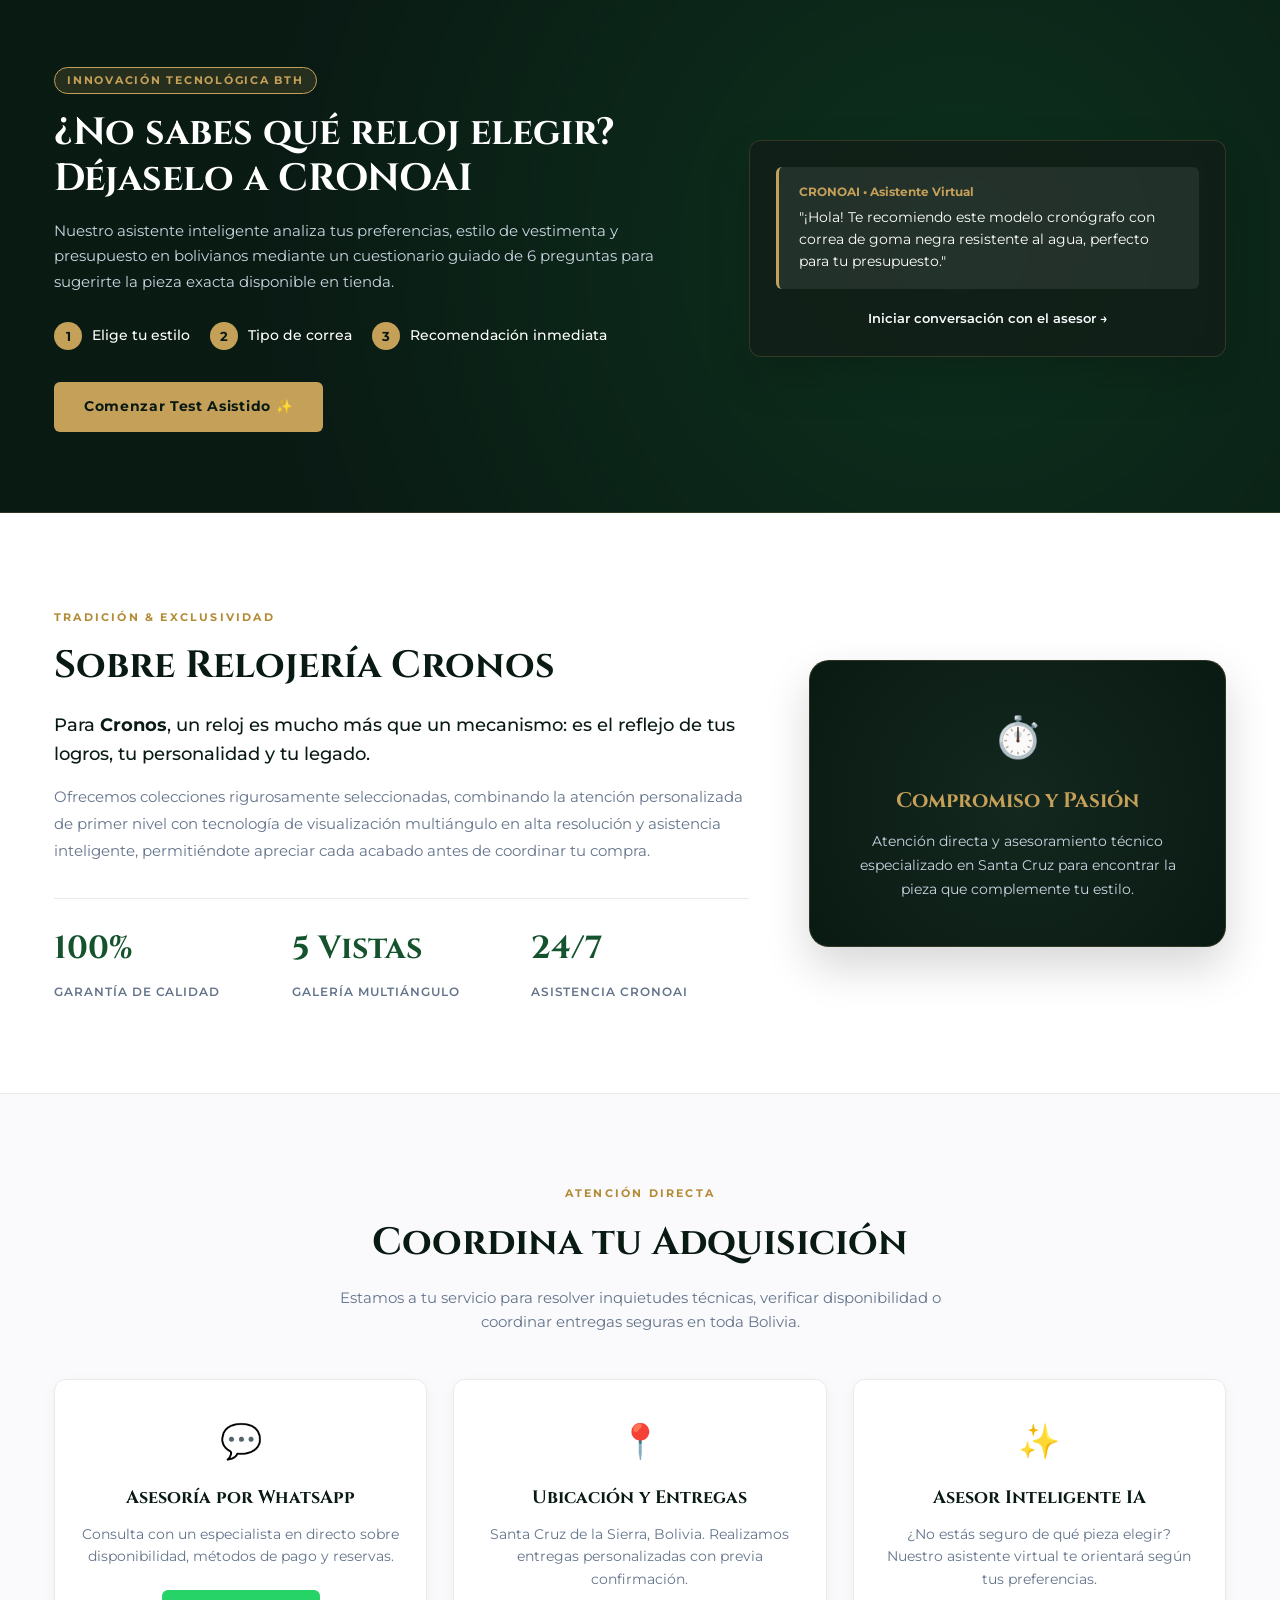
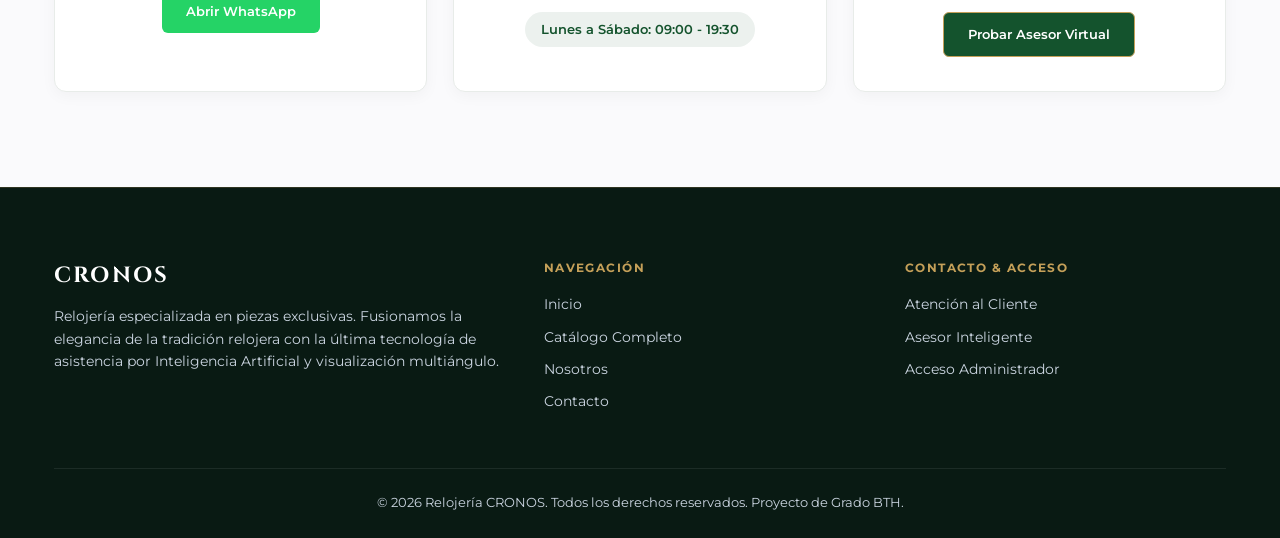
==== commit 85e239aa: "Solucionar interfaz CRONOAI, quitar texto de logo y banners de reloj intercalados tipo hero" ====
--- a/index.html
+++ b/index.html
@@ -26,7 +26,6 @@
     <div class="container nav-container-flex">
       <a href="index.html" class="brand">
         <img src="img/logo-cronos.png" alt="CRONOS" class="brand-logo-img">
-        <span class="brand-text">CRONOS</span>
       </a>
 
       <nav class="nav-links">
@@ -44,7 +43,7 @@
         <div id="auth-slot">
           <a href="login.html" class="btn-auth-link">Ingresar</a>
         </div>
-        <button class="nav-toggle" aria-label="Abrir menú">&#9776;</button>
+        <button class="nav-toggle" aria-label="Abrir menú">☰</button>
       </div>
     </div>
   </header>
@@ -65,7 +64,7 @@
     </div>
   </section>
 
-  <!-- ================= CATEGORÍAS RÁPIDAS (ESTILO CHRONOVIA) ================= -->
+  <!-- ================= CATEGORÍAS RÁPIDAS ================= -->
   <section class="categories-strip" id="colecciones">
     <div class="container categories-grid">
       <a href="catalogo.html?categoria=hombre" class="cat-card-luxury">
@@ -92,20 +91,20 @@
     </div>
   </section>
 
-  <!-- ================= SECCIÓN DESTACADOS ================= -->
+  <!-- ================= SECCIÓN DESTACADOS (INTERCALADOS TIPO HERO / SALÓN) ================= -->
   <section class="showcase-section" id="destacados">
     <div class="container">
       <div class="showcase-header text-center">
         <span class="eyebrow">PIEZAS EMBLEMÁTICAS</span>
         <h2 class="section-title">Modelos de Distinción</h2>
         <p class="section-subtitle">
-          Selección de relojes insignia disponibles con visualización multiángulo interactiva para apreciar cada detalle.
+          Selección de relojes insignia disponibles con visualización multiángulo interactiva para apreciar cada acabado.
         </p>
       </div>
 
-      <!-- Contenedor donde js/productos.js inyecta los productos destacados -->
+      <!-- Contenedor donde js/productos.js inyecta las filas tipo hero intercaladas -->
       <div class="featured-showcase-container" id="product-grid" data-destacados="true">
-        <!-- Generado dinámicamente -->
+        <!-- Generado automáticamente por js/productos.js -->
       </div>
 
       <div class="showcase-cta-wrap text-center">
--- a/css/styles.css
+++ b/css/styles.css
@@ -1,8 +1,6 @@
 /* =========================================================
    CRONOS — Hoja de Estilos Global Unificada de Alta Relojería
-   Inspirada en Chronovia & Laxar
-   Paleta: Verde Esmeralda Profundo (#14532d), Oro Champagne (#c5a059) y Blanco Nítido
-   Tipografías: Cinzel (Editorial/Lujo) + Montserrat / Plus Jakarta Sans (Lectura)
+   Inspirada en Chronovia & Laxar (Verde Esmeralda, Oro y Blanco)
    ========================================================= */
 
 @import url('https://fonts.googleapis.com/css2?family=Cinzel:wght@500;600;700;800&family=Montserrat:wght@300;400;500;600;700&display=swap');
@@ -20,15 +18,15 @@
   --gold-light: #fdf8eb;
   --gold-border: rgba(197, 160, 89, 0.35);
 
-  --bg-dark: #0b110e;
-  --bg-dark-card: #121c17;
+  --bg-dark: #091a13;
+  --bg-dark-card: #11221a;
   --bg-body: #fafafc;
   --bg-card: #ffffff;
 
   --text-main: #111116;
   --text-muted: #64748b;
   --text-light: #f8fafc;
-  --text-light-muted: #94a3b8;
+  --text-light-muted: #cbd5e1;
 
   --border-light: #e8ece9;
   --border-dark: rgba(197, 160, 89, 0.2);
@@ -36,9 +34,18 @@
   --danger: #dc2626;
   --success: #16a34a;
 
-  /* ================= TIPOGRAFÍA ================= */
+  /* ================= VARIABLES DE COMPATIBILIDAD ================= */
+  --green: #14532d;
+  --green-dim: rgba(20, 83, 45, 0.12);
+  --bg-soft: #f4f7f5;
+  --bg-elevated: #ffffff;
+  --bg-elevated-2: #edf3f0;
+  --border: #e2e8e5;
+  --border-strong: #cbd5e1;
+  --font-display: 'Cinzel', Georgia, serif;
+  --font-body: 'Montserrat', -apple-system, sans-serif;
   --font-serif: 'Cinzel', Georgia, serif;
-  --font-sans: 'Montserrat', -apple-system, BlinkMacSystemFont, "Segoe UI", Roboto, sans-serif;
+  --font-sans: 'Montserrat', -apple-system, sans-serif;
 
   /* ================= DIMENSIONES & SOMBRAS ================= */
   --nav-height: 74px;
@@ -47,7 +54,7 @@
   --radius-lg: 20px;
   --shadow-sm: 0 4px 15px rgba(0, 0, 0, 0.04);
   --shadow-card: 0 10px 30px rgba(15, 57, 35, 0.06);
-  --shadow-luxury: 0 20px 45px rgba(0, 0, 0, 0.12);
+  --shadow-luxury: 0 20px 45px rgba(0, 0, 0, 0.16);
   --transition: all 0.3s cubic-bezier(0.16, 1, 0.3, 1);
 }
 
@@ -134,7 +141,6 @@
   border-bottom: 1px solid var(--border-light);
   display: flex;
   align-items: center;
-  transition: var(--transition);
 }
 
 .nav-container-flex {
@@ -151,17 +157,13 @@
 }
 
 .brand-logo-img {
-  height: 42px;
+  height: 44px;
   width: auto;
   object-fit: contain;
 }
 
 .brand-text {
-  font-family: var(--font-serif);
-  font-size: 21px;
-  font-weight: 700;
-  letter-spacing: 0.12em;
-  color: var(--green-dark);
+  display: none !important;
 }
 
 .nav-links {
@@ -247,6 +249,38 @@
   background: var(--green-light);
 }
 
+/* Sesión de usuario logueado en Navbar */
+.user-menu {
+  display: flex !important;
+  align-items: center !important;
+  gap: 12px !important;
+  white-space: nowrap !important;
+}
+
+.user-name {
+  font-size: 13px !important;
+  font-weight: 600 !important;
+  color: var(--green-dark) !important;
+}
+
+.logout-link,
+#auth-slot button {
+  font-size: 11px !important;
+  font-weight: 700 !important;
+  padding: 6px 14px !important;
+  border: 1px solid #dc2626 !important;
+  color: #dc2626 !important;
+  border-radius: 20px !important;
+  background: transparent !important;
+  cursor: pointer !important;
+  transition: all 0.2s ease !important;
+}
+
+.logout-link:hover,
+#auth-slot button:hover {
+  background: #fee2e2 !important;
+}
+
 .nav-toggle {
   display: none;
   background: none;
@@ -256,10 +290,10 @@
   cursor: pointer;
 }
 
-/* ================= HERO SECTION EDITORIAL ROLEX / CHRONOVIA ================= */
+/* ================= HERO PRINCIPAL ================= */
 .rolex-hero {
   position: relative;
-  min-height: 82vh;
+  min-height: 80vh;
   display: flex;
   align-items: center;
   background-color: var(--bg-dark);
@@ -307,7 +341,6 @@
   color: #ffffff;
   margin: 0 0 20px;
   font-weight: 700;
-  letter-spacing: 0.02em;
 }
 
 .hero-subtitle {
@@ -429,11 +462,7 @@
   transition: var(--transition);
 }
 
-.cat-card-luxury:hover .cat-card-arrow {
-  transform: translateX(4px);
-}
-
-/* ================= SECCIÓN DESTACADOS / SHOWCASE ================= */
+/* ================= BANNER INTERCALADO TIPO HERO (ESTILO SALÓN DE BELLEZA) ================= */
 .showcase-section {
   padding: 75px 0 90px;
   background: #ffffff;
@@ -458,149 +487,165 @@
   margin: 0 auto;
 }
 
-/* Contenedor que llena js/productos.js */
 .featured-showcase-container {
   display: flex;
   flex-direction: column;
-  gap: 36px;
-}
-
-/* Formato Hero Banner / Fila destacada */
+  gap: 40px;
+}
+
+/* FILA 1 (IMPAR): Reloj a la derecha, sombra y texto a la izquierda */
 .product-hero-banner,
 .rolex-feature-row {
   position: relative;
-  min-height: 400px;
+  min-height: 440px;
   border-radius: var(--radius-lg);
   overflow: hidden;
-  background: #fbfdfc;
-  border: 1px solid var(--border-light);
-  display: grid;
-  grid-template-columns: 1fr 1fr;
-  align-items: center;
-  padding: 36px 44px;
-  gap: 40px;
-  box-shadow: var(--shadow-sm);
+  background-color: #081a12 !important;
+  background-repeat: no-repeat !important;
+  background-size: contain !important;
+  background-position: right 6% center !important;
+  display: flex !important;
+  align-items: center !important;
+  padding: 50px 60px !important;
+  box-shadow: var(--shadow-luxury);
+  border: 1px solid var(--border-dark);
   transition: var(--transition);
 }
 
 .product-hero-banner:hover,
 .rolex-feature-row:hover {
   transform: translateY(-4px);
-  border-color: rgba(20, 83, 45, 0.25);
-  box-shadow: var(--shadow-luxury);
-}
-
-.rolex-feature-media,
-.product-hero-media-wrap {
+  box-shadow: 0 25px 55px rgba(9, 26, 19, 0.3);
+}
+
+/* Degradado sombreado para garantizar legibilidad del texto */
+.product-hero-overlay {
+  position: absolute;
+  inset: 0;
+  background: linear-gradient(
+    90deg,
+    rgba(8, 26, 18, 0.98) 0%,
+    rgba(8, 26, 18, 0.92) 48%,
+    rgba(8, 26, 18, 0.35) 75%,
+    transparent 100%
+  ) !important;
+  z-index: 1;
+}
+
+.product-hero-inner,
+.rolex-feature-text {
   position: relative;
-  width: 100%;
-  height: 320px;
-  background: radial-gradient(circle at center, #ffffff 0%, #edf2ee 100%);
-  border-radius: var(--radius-md);
-  border: 1px solid #e2e8e5;
-  display: flex;
-  align-items: center;
-  justify-content: center;
-  overflow: hidden;
-}
-
-.rolex-feature-img,
-.product-hero-img {
-  max-width: 82%;
-  max-height: 82%;
-  object-fit: contain;
-  transition: transform 0.4s ease;
-}
-
-.rolex-feature-row:hover .rolex-feature-img,
-.product-hero-banner:hover .product-hero-img {
-  transform: scale(1.06);
-}
-
-.feature-tag {
-  position: absolute;
-  top: 14px;
-  left: 14px;
-  background: rgba(9, 26, 19, 0.9);
-  color: var(--gold-accent);
-  padding: 4px 10px;
-  border-radius: 20px;
-  font-size: 11px;
-  font-weight: 700;
-  letter-spacing: 0.05em;
-  border: 1px solid var(--gold-border);
-}
-
-.rolex-feature-text,
-.product-hero-inner {
-  display: flex;
-  flex-direction: column;
-  gap: 12px;
-}
-
-.rolex-meta,
-.product-hero-category {
+  z-index: 2;
+  max-width: 520px;
+  margin-right: auto;
+  margin-left: 0;
+  text-align: left;
+  color: #ffffff !important;
+}
+
+.product-hero-category,
+.rolex-meta {
+  display: inline-block;
   font-size: 11.5px;
-  letter-spacing: 0.12em;
-  color: var(--gold-hover);
+  letter-spacing: 0.16em;
+  color: var(--gold-accent) !important;
   font-weight: 700;
   text-transform: uppercase;
-}
-
-.rolex-title,
-.product-hero-title {
+  margin-bottom: 10px;
+}
+
+.product-hero-title,
+.rolex-title {
   font-family: var(--font-serif);
-  font-size: clamp(24px, 3vw, 32px);
+  font-size: clamp(26px, 3.2vw, 36px);
+  color: #ffffff !important;
+  margin: 0 0 14px;
+  font-weight: 700;
+  line-height: 1.15;
+}
+
+.product-hero-desc,
+.rolex-desc {
+  font-size: 15px;
+  line-height: 1.7;
+  color: var(--text-light-muted) !important;
+  margin: 0 0 26px;
+}
+
+.product-hero-cta,
+.rolex-pricing-action {
+  display: flex;
+  align-items: center;
+  gap: 22px;
+  flex-wrap: wrap;
+}
+
+.product-hero-price,
+.price-amount {
+  font-size: 26px;
+  font-weight: 700;
+  color: #ffffff !important;
+  display: flex;
+  align-items: baseline;
+}
+
+.price-currency {
+  font-size: 16px;
+  color: var(--gold-accent) !important;
+  margin-right: 4px;
+}
+
+.btn-hero-order,
+.btn-rolex-explore {
+  display: inline-flex;
+  align-items: center;
+  gap: 8px;
+  background: var(--gold-accent);
   color: var(--green-dark);
   font-weight: 700;
-  line-height: 1.2;
-}
-
-.rolex-desc,
-.product-hero-desc {
-  font-size: 14.5px;
-  line-height: 1.7;
-  color: #4b5563;
-}
-
-.rolex-pricing-action,
-.product-hero-cta {
-  display: flex;
-  align-items: center;
-  justify-content: space-between;
-  margin-top: 16px;
-  padding-top: 18px;
-  border-top: 1px solid var(--border-light);
-  flex-wrap: wrap;
-  gap: 12px;
-}
-
-.price-amount,
-.product-hero-price .price-val {
-  font-size: 24px;
-  font-weight: 700;
-  color: var(--green-primary);
-}
-
-.btn-rolex-explore,
-.btn-hero-order {
-  display: inline-flex;
-  align-items: center;
-  gap: 8px;
-  background: var(--green-primary);
-  color: #ffffff;
-  padding: 12px 24px;
+  font-size: 13.5px;
+  padding: 13px 28px;
   border-radius: var(--radius-sm);
-  font-size: 13px;
-  font-weight: 600;
-  transition: var(--transition);
-  border: 1px solid var(--green-primary);
-}
-
-.btn-rolex-explore:hover,
-.btn-hero-order:hover {
-  background: var(--green-hover);
-  transform: translateX(3px);
+  text-decoration: none;
+  transition: var(--transition);
+  box-shadow: 0 4px 15px rgba(197, 160, 89, 0.35);
+}
+
+.btn-hero-order:hover,
+.btn-rolex-explore:hover {
+  background: var(--gold-hover);
+  transform: translateY(-2px);
+}
+
+/* FILA 2 (PAR / INTERCALADA): Reloj a la izquierda, sombra y texto a la derecha */
+.featured-showcase-container > .product-hero-banner:nth-child(even),
+.featured-showcase-container > .rolex-feature-row:nth-child(even),
+.product-hero-banner.reversed,
+.rolex-feature-row.reversed {
+  background-position: left 6% center !important;
+  justify-content: flex-end !important;
+}
+
+.featured-showcase-container > .product-hero-banner:nth-child(even) .product-hero-overlay,
+.featured-showcase-container > .rolex-feature-row:nth-child(even) .product-hero-overlay,
+.product-hero-banner.reversed .product-hero-overlay,
+.rolex-feature-row.reversed .product-hero-overlay {
+  background: linear-gradient(
+    270deg,
+    rgba(8, 26, 18, 0.98) 0%,
+    rgba(8, 26, 18, 0.92) 48%,
+    rgba(8, 26, 18, 0.35) 75%,
+    transparent 100%
+  ) !important;
+}
+
+.featured-showcase-container > .product-hero-banner:nth-child(even) .product-hero-inner,
+.featured-showcase-container > .rolex-feature-row:nth-child(even) .product-hero-inner,
+.product-hero-banner.reversed .product-hero-inner,
+.rolex-feature-row.reversed .product-hero-inner {
+  margin-left: auto !important;
+  margin-right: 0 !important;
+  text-align: left;
 }
 
 .showcase-cta-wrap {
@@ -626,7 +671,7 @@
   color: #ffffff;
 }
 
-/* ================= GRID ESTÁNDAR DE TARJETAS (CATÁLOGO) ================= */
+/* ================= GRID DE CATÁLOGO (CATALOGO.HTML) ================= */
 .product-grid {
   display: grid;
   grid-template-columns: repeat(auto-fill, minmax(270px, 1fr));
@@ -745,7 +790,7 @@
   color: #ffffff;
 }
 
-/* ================= BANNER INNOVACIÓN: CRONOAI ================= */
+/* ================= BANNER CRONOAI ================= */
 .cronoai-banner {
   background: radial-gradient(circle at 75% 50%, rgba(20, 83, 45, 0.4) 0%, rgba(9, 26, 19, 0.98) 70%), var(--bg-dark);
   color: #ffffff;
@@ -1100,88 +1145,51 @@
   color: var(--text-muted);
 }
 
-/* ================= DETALLE DE PRODUCTO (PRODUCTO.HTML) ================= */
-.detalle-wrap {
-  padding: 50px 0 90px;
-}
-
-.detalle-grid {
-  display: grid;
-  grid-template-columns: 1.1fr 0.9fr;
-  gap: 50px;
-  align-items: center;
-}
-
-.detalle-stage {
-  position: relative;
-  width: 100%;
-  height: 480px;
-  background: radial-gradient(circle at center, #ffffff 0%, #edf1ee 100%);
-  border-radius: var(--radius-lg);
-  border: 1px solid var(--border-light);
-  display: flex;
-  align-items: center;
-  justify-content: center;
-  overflow: hidden;
-  box-shadow: var(--shadow-sm);
-}
-
-.detalle-stage img {
-  max-width: 85%;
-  max-height: 85%;
-  object-fit: contain;
-}
-
-.detalle-info h1 {
-  font-family: var(--font-serif);
-  font-size: clamp(28px, 4vw, 42px);
-  color: var(--green-dark);
-  margin-bottom: 12px;
-}
-
-.detalle-precio {
-  font-size: 26px;
-  font-weight: 700;
-  color: var(--green-primary);
-  margin-bottom: 20px;
-}
-
-.detalle-descripcion {
-  font-size: 15px;
-  line-height: 1.8;
-  color: var(--text-muted);
-  margin-bottom: 30px;
-}
-
-/* ================= CHAT CON CRONOAI (AGENTE-IA.HTML) ================= */
+/* ================= INTERFAZ CRONOAI (AGENTE-IA.HTML) ================= */
 .chat-wrap {
   min-height: calc(100vh - var(--nav-height));
   display: flex;
   justify-content: center;
+  align-items: center;
   padding: 40px 20px;
-  background: var(--bg-body);
+  background: radial-gradient(circle at top, rgba(20, 83, 45, 0.08), transparent 45%), var(--bg-body);
 }
 
 .chat-card {
   width: 100%;
-  max-width: 660px;
+  max-width: 680px;
   display: flex;
   flex-direction: column;
   background: #ffffff;
   border: 1px solid var(--border-light);
-  border-radius: var(--radius-md);
+  border-radius: var(--radius-lg);
   overflow: hidden;
   height: 720px;
-  box-shadow: var(--shadow-card);
+  box-shadow: 0 15px 45px rgba(15, 57, 35, 0.08);
 }
 
 .chat-header {
   display: flex;
   align-items: center;
-  gap: 12px;
+  gap: 14px;
   padding: 18px 24px;
   border-bottom: 1px solid var(--border-light);
-  background: #fafbfb;
+  background: #fbfdfc;
+}
+
+.chat-header-text strong {
+  display: block;
+  font-size: 15px;
+  font-family: var(--font-serif);
+  color: var(--green-dark);
+  font-weight: 700;
+  letter-spacing: 0.05em;
+}
+
+.chat-header-text span {
+  font-size: 12.5px;
+  color: var(--success);
+  font-weight: 600;
 }
 
 .chat-messages {
@@ -1190,21 +1198,24 @@
   padding: 24px;
   display: flex;
   flex-direction: column;
-  gap: 14px;
+  gap: 16px;
+  background: #fafcfb;
 }
 
 .msg {
-  max-width: 85%;
-  padding: 12px 18px;
-  border-radius: 14px;
+  max-width: 82%;
+  padding: 13px 18px;
+  border-radius: 16px;
   font-size: 14.5px;
-  line-height: 1.5;
+  line-height: 1.55;
+  box-shadow: 0 2px 8px rgba(0, 0, 0, 0.03);
 }
 
 .msg-bot {
   align-self: flex-start;
-  background: #f1f5f3;
+  background: #ffffff;
   color: var(--text-main);
+  border: 1px solid var(--border-light);
   border-bottom-left-radius: 4px;
 }
 
@@ -1223,30 +1234,34 @@
 .chat-options {
   display: flex;
   flex-wrap: wrap;
-  gap: 8px;
+  gap: 9px;
   align-self: flex-start;
   max-width: 95%;
+  margin-top: 4px;
 }
 
 .chat-option-btn {
-  padding: 9px 16px;
+  padding: 9px 18px;
   border: 1.5px solid var(--green-primary);
   color: var(--green-primary);
   background: #ffffff;
-  border-radius: 20px;
+  border-radius: 25px;
   font-size: 13.5px;
   font-weight: 600;
   cursor: pointer;
   transition: var(--transition);
+  box-shadow: 0 2px 6px rgba(20, 83, 45, 0.06);
 }
 
 .chat-option-btn:hover:not(:disabled) {
   background: var(--green-primary);
   color: #ffffff;
+  transform: translateY(-2px);
+  box-shadow: 0 4px 12px rgba(20, 83, 45, 0.25);
 }
 
 .chat-option-btn:disabled {
-  opacity: 0.4;
+  opacity: 0.35;
   cursor: default;
 }
 
@@ -1257,27 +1272,30 @@
 .chat-resultados {
   display: flex;
   flex-direction: column;
-  gap: 12px;
+  gap: 14px;
+  width: 100%;
 }
 
 .chat-resultado-card {
   display: flex;
-  gap: 14px;
+  gap: 16px;
   border: 1px solid var(--border-light);
   background: #ffffff;
-  padding: 14px;
-  border-radius: var(--radius-sm);
+  padding: 16px;
+  border-radius: var(--radius-md);
+  box-shadow: 0 4px 16px rgba(0, 0, 0, 0.04);
 }
 
 .chat-resultado-media {
-  width: 95px;
-  height: 95px;
+  width: 100px;
+  height: 100px;
   flex-shrink: 0;
   background: #f8faf9;
+  border-radius: var(--radius-sm);
   display: flex;
   align-items: center;
   justify-content: center;
-  border-radius: 4px;
+  overflow: hidden;
 }
 
 .chat-resultado-media img {
@@ -1288,33 +1306,47 @@
 
 .chat-resultado-info h4 {
   font-family: var(--font-serif);
-  font-size: 15px;
+  font-size: 16px;
   margin-bottom: 4px;
   color: var(--green-dark);
 }
 
+.chat-resultado-match {
+  display: inline-block;
+  font-size: 11px;
+  font-weight: 700;
+  letter-spacing: 0.04em;
+  color: var(--green-primary);
+  background: var(--green-light);
+  padding: 3px 10px;
+  border-radius: 20px;
+  margin-bottom: 6px;
+}
+
 .chat-resultado-precio {
   font-size: 15px;
   font-weight: 700;
   color: var(--green-primary);
-  margin-bottom: 8px;
+  margin-bottom: 10px;
 }
 
 .chat-input {
   display: flex;
-  gap: 10px;
-  padding: 16px 20px;
+  gap: 12px;
+  padding: 16px 22px;
   border-top: 1px solid var(--border-light);
   background: #ffffff;
 }
 
 .chat-input input {
   flex: 1;
-  padding: 12px 18px;
+  padding: 12px 20px;
   border: 1px solid var(--border-light);
-  border-radius: 25px;
+  border-radius: 30px;
   font-size: 14px;
   outline: none;
+  background: #fbfdfc;
+  color: var(--text-main);
 }
 
 .chat-input input:focus {
@@ -1332,24 +1364,15 @@
   justify-content: center;
   border: none;
   cursor: pointer;
-}
-
-/* ================= RESPONSIVO (MÓVILES Y TABLETS) ================= */
-@media (max-width: 992px) {
-  .categories-grid {
-    grid-template-columns: 1fr;
-  }
-  .cronoai-banner-grid {
-    grid-template-columns: 1fr;
-  }
-  .about-grid {
-    grid-template-columns: 1fr;
-  }
-  .detalle-grid {
-    grid-template-columns: 1fr;
-  }
-}
-
+  transition: var(--transition);
+}
+
+.chat-send:hover {
+  background: var(--green-hover);
+  transform: scale(1.05);
+}
+
+/* ================= RESPONSIVO (MÓVILES) ================= */
 @media (max-width: 860px) {
   .nav-links {
     position: fixed;
@@ -1368,7 +1391,7 @@
   }
 
   .nav-links.open {
-    max-height: 300px;
+    max-height: 320px;
   }
 
   .nav-links a {
@@ -1381,16 +1404,36 @@
     display: block;
   }
 
+  /* Banners en móviles */
+  .product-hero-banner,
   .rolex-feature-row,
-  .product-hero-banner {
-    grid-template-columns: 1fr;
-    padding: 24px;
+  .featured-showcase-container > .product-hero-banner:nth-child(even),
+  .featured-showcase-container > .rolex-feature-row:nth-child(even) {
+    background-position: center bottom 20px !important;
+    background-size: auto 190px !important;
+    padding: 35px 22px 230px !important;
+    min-height: 460px !important;
   }
 
-  .rolex-feature-media {
-    height: 260px;
+  .product-hero-overlay,
+  .featured-showcase-container > .product-hero-banner:nth-child(even) .product-hero-overlay {
+    background: linear-gradient(
+      180deg,
+      rgba(8, 26, 18, 0.98) 0%,
+      rgba(8, 26, 18, 0.88) 55%,
+      rgba(8, 26, 18, 0.25) 100%
+    ) !important;
   }
 
+  .product-hero-inner,
+  .featured-showcase-container > .product-hero-banner:nth-child(even) .product-hero-inner {
+    margin: 0 !important;
+    max-width: 100% !important;
+  }
+
+  .categories-grid,
+  .cronoai-banner-grid,
+  .about-grid,
   .footer-grid {
     grid-template-columns: 1fr;
   }
@@ -1398,22 +1441,8 @@
   .top-notice-bar {
     display: none;
   }
-}
-
-@media (max-width: 560px) {
-  .hero-title {
-    font-size: 34px;
-  }
-  .hero-actions {
-    flex-direction: column;
-  }
-  .btn-hero-primary,
-  .btn-hero-secondary {
-    width: 100%;
-    justify-content: center;
-  }
-  .about-features {
-    grid-template-columns: 1fr;
-    text-align: center;
+
+  .chat-card {
+    height: calc(100vh - var(--nav-height) - 40px);
   }
 }
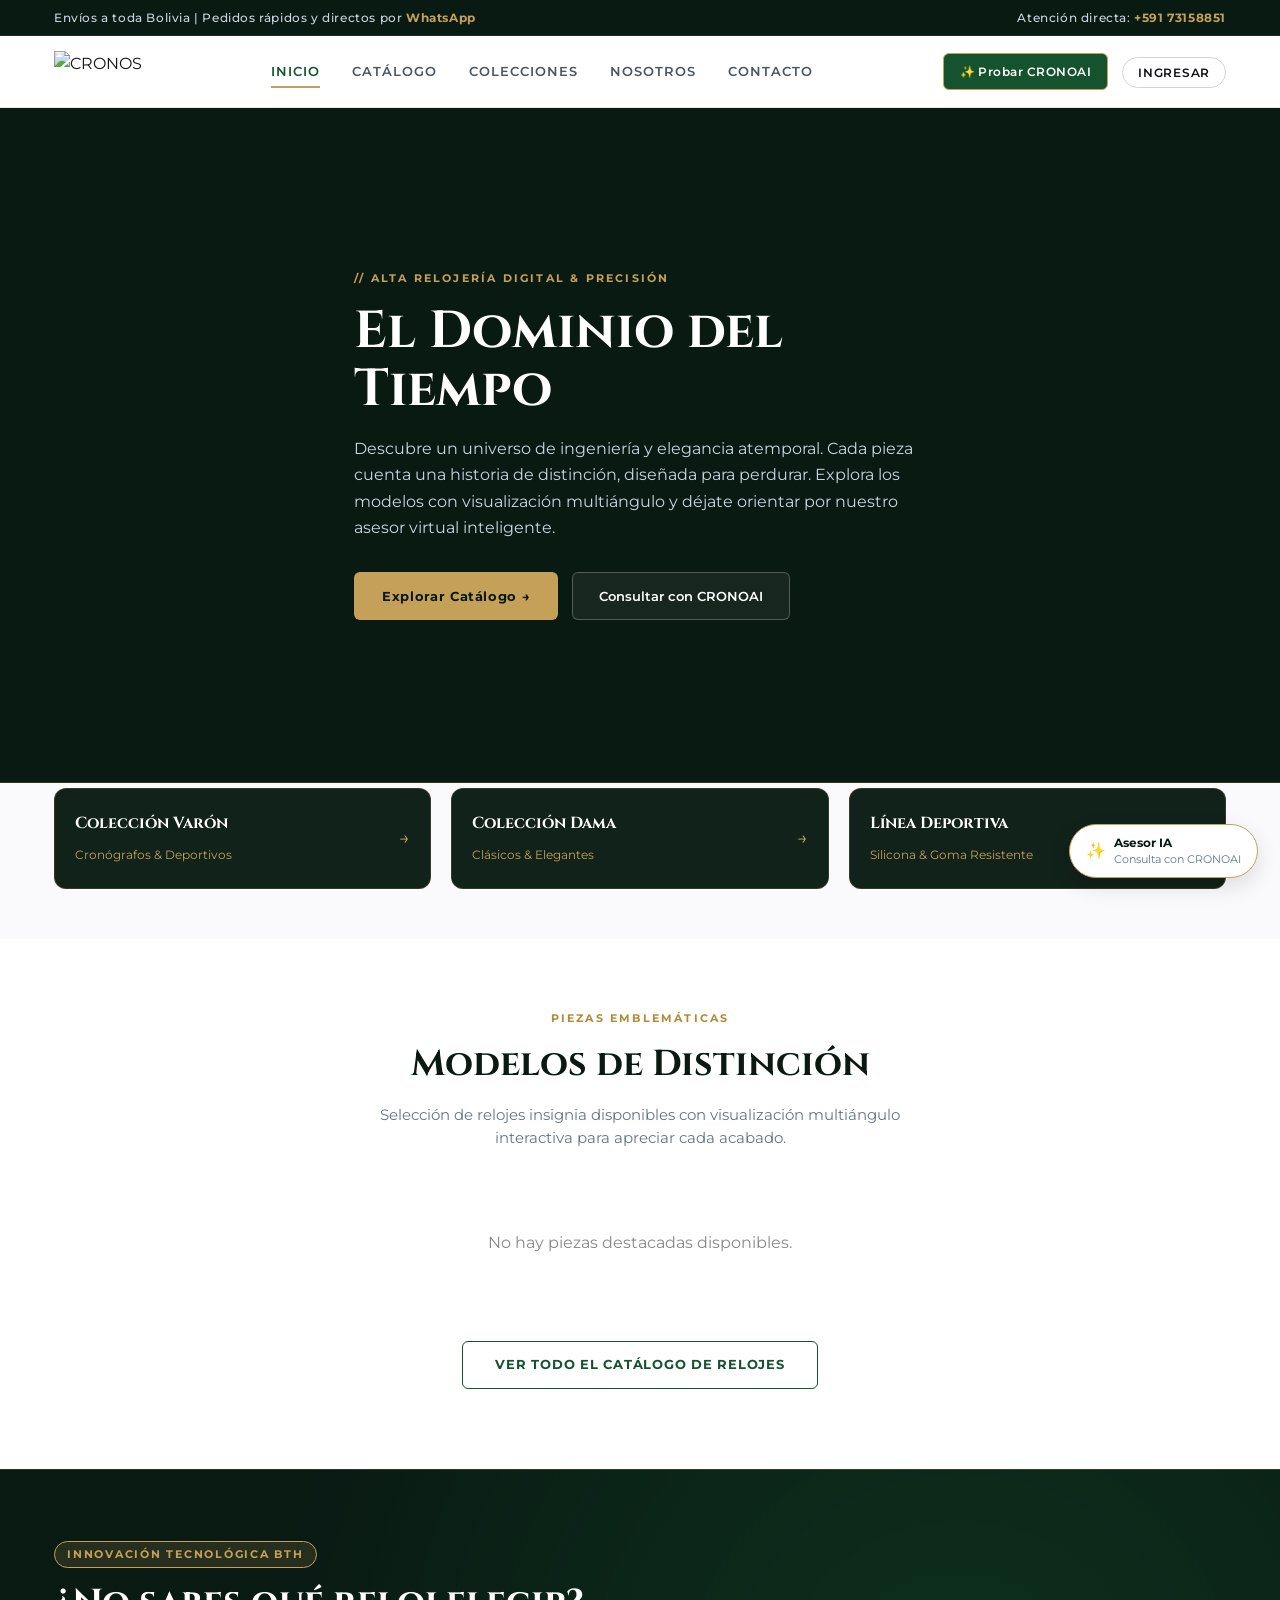
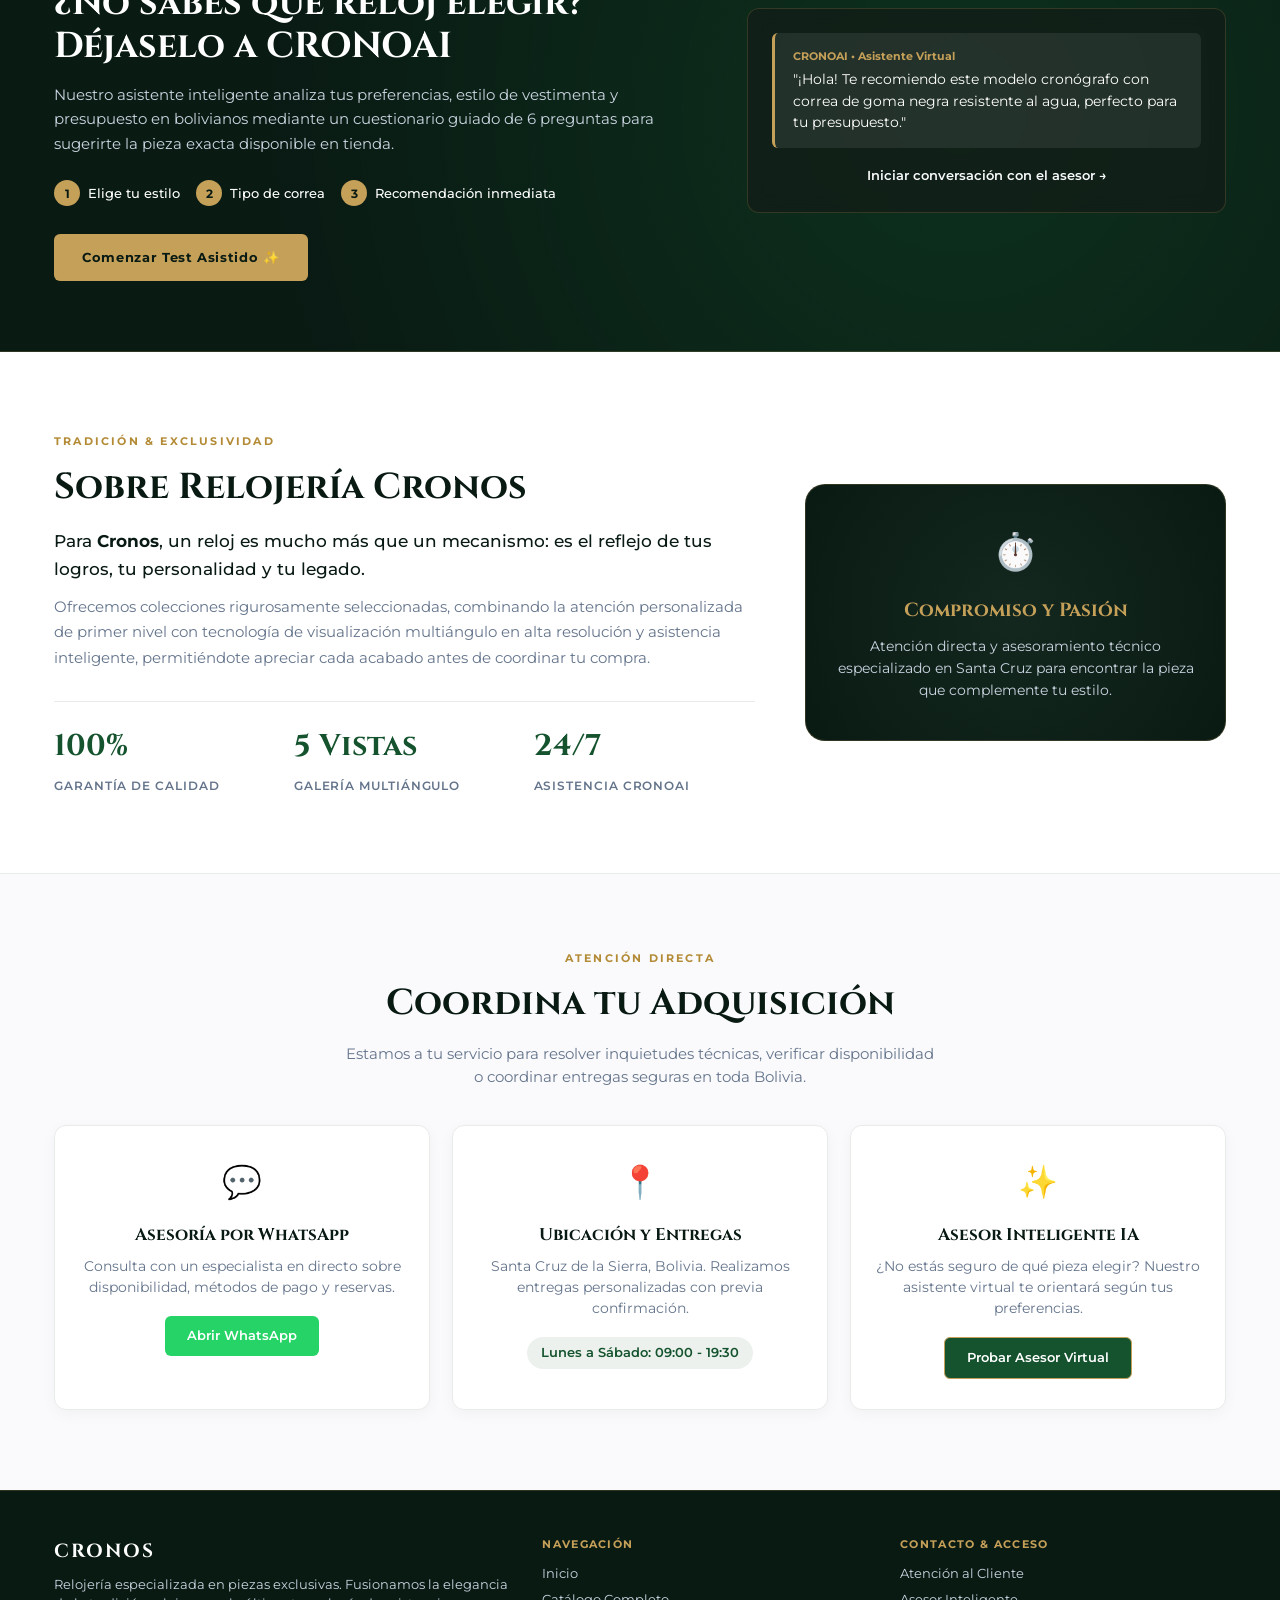
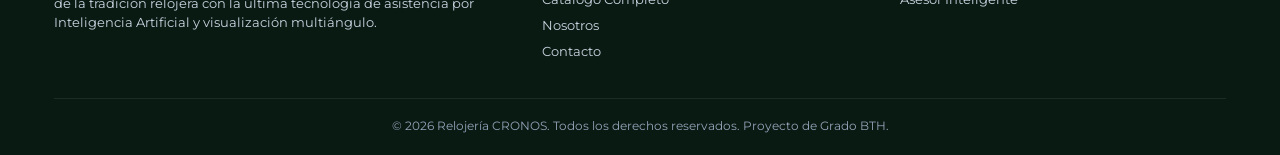
==== commit e1cfc34e: "Optimizacion movil: catalogo en 2 columnas, header limpio con menu a la izquierda e icono logout" ====
--- a/index.html
+++ b/index.html
@@ -24,11 +24,14 @@
   <!-- ================= NAVBAR ================= -->
   <header class="navbar">
     <div class="container nav-container-flex">
-      <a href="index.html" class="brand">
-        <img src="img/logo-cronos.png" alt="CRONOS" class="brand-logo-img">
-      </a>
-
-      <nav class="nav-links">
+      <div class="nav-brand-group">
+        <button class="nav-toggle" id="nav-toggle" aria-label="Abrir menú">☰</button>
+        <a href="index.html" class="brand">
+          <img src="img/logo-cronos.png" alt="CRONOS" class="brand-logo-img">
+        </a>
+      </div>
+
+      <nav class="nav-links" id="nav-links">
         <a href="index.html" class="active">Inicio</a>
         <a href="catalogo.html">Catálogo</a>
         <a href="#colecciones">Colecciones</a>
@@ -43,7 +46,6 @@
         <div id="auth-slot">
           <a href="login.html" class="btn-auth-link">Ingresar</a>
         </div>
-        <button class="nav-toggle" aria-label="Abrir menú">☰</button>
       </div>
     </div>
   </header>
@@ -91,7 +93,7 @@
     </div>
   </section>
 
-  <!-- ================= SECCIÓN DESTACADOS (INTERCALADOS TIPO HERO / SALÓN) ================= -->
+  <!-- ================= SECCIÓN DESTACADOS ================= -->
   <section class="showcase-section" id="destacados">
     <div class="container">
       <div class="showcase-header text-center">
@@ -229,7 +231,7 @@
     </div>
   </section>
 
-  <!-- ================= FOOTER ================= -->
+  <!-- ================= FOOTER COMPACTO ================= -->
   <footer class="footer">
     <div class="container">
       <div class="footer-grid">
@@ -248,7 +250,6 @@
           <p class="footer-heading">Contacto & Acceso</p>
           <a href="https://wa.me/59173158851" target="_blank">Atención al Cliente</a>
           <a href="agente-ia.html">Asesor Inteligente</a>
-          <a href="admin/login.html">Acceso Administrador</a>
         </div>
       </div>
       <div class="footer-bottom">
@@ -257,11 +258,11 @@
     </div>
   </footer>
 
-  <!-- ================= BOTÓN FLOTANTE ASESOR IA ================= -->
+  <!-- ================= BOTÓN FLOTANTE COMPACTO ================= -->
   <a href="agente-ia.html" class="ai-float-btn">
     <span class="ai-spark">✨</span>
     <span class="ai-float-text">
-      <strong>¿Buscás asesoramiento?</strong>
+      <strong>Asesor IA</strong>
       <span>Consulta con CRONOAI</span>
     </span>
   </a>
--- a/css/styles.css
+++ b/css/styles.css
@@ -1,6 +1,7 @@
 /* =========================================================
    CRONOS — Hoja de Estilos Global Unificada de Alta Relojería
    Inspirada en Chronovia & Laxar (Verde Esmeralda, Oro y Blanco)
+   100% Responsiva y Optimizada para Móviles (2 Columnas en Catálogo)
    ========================================================= */
 
 @import url('https://fonts.googleapis.com/css2?family=Cinzel:wght@500;600;700;800&family=Montserrat:wght@300;400;500;600;700&display=swap');
@@ -32,9 +33,10 @@
   --border-dark: rgba(197, 160, 89, 0.2);
 
   --danger: #dc2626;
+  --danger-light: #fee2e2;
   --success: #16a34a;
 
-  /* ================= VARIABLES DE COMPATIBILIDAD ================= */
+  /* Compatibilidad */
   --green: #14532d;
   --green-dim: rgba(20, 83, 45, 0.12);
   --bg-soft: #f4f7f5;
@@ -47,15 +49,15 @@
   --font-serif: 'Cinzel', Georgia, serif;
   --font-sans: 'Montserrat', -apple-system, sans-serif;
 
-  /* ================= DIMENSIONES & SOMBRAS ================= */
-  --nav-height: 74px;
+  /* Dimensiones & Sombras */
+  --nav-height: 72px;
   --radius-sm: 6px;
   --radius-md: 12px;
   --radius-lg: 20px;
   --shadow-sm: 0 4px 15px rgba(0, 0, 0, 0.04);
   --shadow-card: 0 10px 30px rgba(15, 57, 35, 0.06);
   --shadow-luxury: 0 20px 45px rgba(0, 0, 0, 0.16);
-  --transition: all 0.3s cubic-bezier(0.16, 1, 0.3, 1);
+  --transition: all 0.25s cubic-bezier(0.16, 1, 0.3, 1);
 }
 
 /* ================= RESET Y BASE ================= */
@@ -105,7 +107,7 @@
   letter-spacing: 0.2em;
   text-transform: uppercase;
   color: var(--gold-hover);
-  margin-bottom: 10px;
+  margin-bottom: 8px;
 }
 
 /* ================= TOP NOTICE BAR ================= */
@@ -135,7 +137,7 @@
   top: 0;
   z-index: 1000;
   height: var(--nav-height);
-  background: rgba(255, 255, 255, 0.96);
+  background: rgba(255, 255, 255, 0.98);
   backdrop-filter: blur(12px);
   -webkit-backdrop-filter: blur(12px);
   border-bottom: 1px solid var(--border-light);
@@ -150,14 +152,29 @@
   width: 100%;
 }
 
+.nav-brand-group {
+  display: flex;
+  align-items: center;
+  gap: 12px;
+}
+
+.nav-toggle {
+  display: none;
+  background: none;
+  border: none;
+  font-size: 24px;
+  color: var(--green-dark);
+  cursor: pointer;
+  line-height: 1;
+}
+
 .brand {
   display: flex;
   align-items: center;
-  gap: 12px;
 }
 
 .brand-logo-img {
-  height: 44px;
+  height: 42px;
   width: auto;
   object-fit: contain;
 }
@@ -207,7 +224,7 @@
 .nav-actions {
   display: flex;
   align-items: center;
-  gap: 16px;
+  gap: 14px;
 }
 
 .btn-nav-cronoai {
@@ -215,7 +232,7 @@
   color: #ffffff;
   padding: 8px 16px;
   border-radius: var(--radius-sm);
-  font-size: 12.5px;
+  font-size: 12px;
   font-weight: 600;
   letter-spacing: 0.04em;
   border: 1px solid var(--gold-accent);
@@ -228,7 +245,6 @@
 .btn-nav-cronoai:hover {
   background: var(--green-hover);
   transform: translateY(-1px);
-  box-shadow: 0 4px 14px rgba(20, 83, 45, 0.25);
 }
 
 .btn-auth-link {
@@ -236,7 +252,7 @@
   font-weight: 600;
   letter-spacing: 0.06em;
   text-transform: uppercase;
-  padding: 8px 16px;
+  padding: 7px 15px;
   border: 1px solid #d1d5db;
   border-radius: 20px;
   color: var(--text-main);
@@ -249,51 +265,45 @@
   background: var(--green-light);
 }
 
-/* Sesión de usuario logueado en Navbar */
+/* ================= SESIÓN EN NAVBAR ================= */
 .user-menu {
   display: flex !important;
   align-items: center !important;
-  gap: 12px !important;
-  white-space: nowrap !important;
+  gap: 10px !important;
 }
 
 .user-name {
   font-size: 13px !important;
   font-weight: 600 !important;
   color: var(--green-dark) !important;
-}
-
-.logout-link,
-#auth-slot button {
-  font-size: 11px !important;
-  font-weight: 700 !important;
-  padding: 6px 14px !important;
-  border: 1px solid #dc2626 !important;
-  color: #dc2626 !important;
-  border-radius: 20px !important;
-  background: transparent !important;
+  white-space: nowrap !important;
+}
+
+.btn-logout-icon {
+  display: inline-flex !important;
+  align-items: center !important;
+  justify-content: center !important;
+  width: 32px !important;
+  height: 32px !important;
+  border-radius: 50% !important;
+  border: 1px solid #fee2e2 !important;
+  background: #fef2f2 !important;
+  color: var(--danger) !important;
   cursor: pointer !important;
-  transition: all 0.2s ease !important;
-}
-
-.logout-link:hover,
-#auth-slot button:hover {
-  background: #fee2e2 !important;
-}
-
-.nav-toggle {
-  display: none;
-  background: none;
-  border: none;
-  font-size: 24px;
-  color: var(--green-dark);
-  cursor: pointer;
+  font-size: 14px !important;
+  transition: var(--transition) !important;
+}
+
+.btn-logout-icon:hover {
+  background: var(--danger) !important;
+  color: #ffffff !important;
+  border-color: var(--danger) !important;
 }
 
 /* ================= HERO PRINCIPAL ================= */
 .rolex-hero {
   position: relative;
-  min-height: 80vh;
+  min-height: 75vh;
   display: flex;
   align-items: center;
   background-color: var(--bg-dark);
@@ -301,7 +311,7 @@
   background-size: cover;
   background-position: center right;
   color: #ffffff;
-  padding: 80px 0;
+  padding: 70px 0;
   overflow: hidden;
   border-bottom: 1px solid var(--border-dark);
 }
@@ -312,7 +322,7 @@
   background: linear-gradient(
     90deg, 
     rgba(9, 26, 19, 0.96) 0%, 
-    rgba(9, 26, 19, 0.82) 48%, 
+    rgba(9, 26, 19, 0.84) 48%, 
     rgba(9, 26, 19, 0.35) 100%
   );
   z-index: 1;
@@ -321,38 +331,38 @@
 .rolex-hero-content {
   position: relative;
   z-index: 2;
-  max-width: 650px;
+  max-width: 620px;
 }
 
 .hero-eyebrow {
   display: block;
-  font-size: 11.5px;
+  font-size: 11px;
   letter-spacing: 0.2em;
   color: var(--gold-accent);
   font-weight: 700;
-  margin-bottom: 16px;
+  margin-bottom: 14px;
   text-transform: uppercase;
 }
 
 .hero-title {
   font-family: var(--font-serif);
-  font-size: clamp(38px, 5.5vw, 56px);
-  line-height: 1.1;
+  font-size: clamp(34px, 5vw, 52px);
+  line-height: 1.12;
   color: #ffffff;
-  margin: 0 0 20px;
+  margin: 0 0 18px;
   font-weight: 700;
 }
 
 .hero-subtitle {
-  font-size: 16px;
+  font-size: 15.5px;
   line-height: 1.7;
   color: var(--text-light-muted);
-  margin-bottom: 34px;
+  margin-bottom: 30px;
 }
 
 .hero-actions {
   display: flex;
-  gap: 16px;
+  gap: 14px;
   flex-wrap: wrap;
 }
 
@@ -360,8 +370,8 @@
   background: var(--gold-accent);
   color: var(--green-dark);
   font-weight: 700;
-  font-size: 13.5px;
-  padding: 14px 30px;
+  font-size: 13px;
+  padding: 13px 28px;
   border-radius: var(--radius-sm);
   letter-spacing: 0.05em;
   transition: var(--transition);
@@ -373,7 +383,6 @@
 .btn-hero-primary:hover {
   background: var(--gold-hover);
   transform: translateY(-2px);
-  box-shadow: 0 8px 24px rgba(197, 160, 89, 0.35);
 }
 
 .btn-hero-secondary {
@@ -381,8 +390,8 @@
   border: 1px solid rgba(255, 255, 255, 0.25);
   color: #ffffff;
   font-weight: 600;
-  font-size: 13.5px;
-  padding: 14px 28px;
+  font-size: 13px;
+  padding: 13px 26px;
   border-radius: var(--radius-sm);
   backdrop-filter: blur(6px);
   transition: var(--transition);
@@ -391,13 +400,12 @@
 .btn-hero-secondary:hover {
   border-color: var(--gold-accent);
   color: var(--gold-accent);
-  background: rgba(197, 160, 89, 0.1);
 }
 
 /* ================= CATEGORÍAS RÁPIDAS ================= */
 .categories-strip {
-  padding: 35px 0 60px;
-  margin-top: -28px;
+  padding: 30px 0 50px;
+  margin-top: -25px;
   position: relative;
   z-index: 10;
 }
@@ -405,14 +413,14 @@
 .categories-grid {
   display: grid;
   grid-template-columns: repeat(3, 1fr);
-  gap: 22px;
+  gap: 20px;
 }
 
 .cat-card-luxury {
   background: var(--bg-dark-card);
   border: 1px solid var(--border-dark);
   border-radius: var(--radius-md);
-  padding: 24px 22px;
+  padding: 22px 20px;
   color: #ffffff;
   display: flex;
   align-items: center;
@@ -420,7 +428,6 @@
   transition: var(--transition);
   position: relative;
   overflow: hidden;
-  box-shadow: var(--shadow-sm);
 }
 
 .cat-card-luxury::before {
@@ -436,9 +443,8 @@
 }
 
 .cat-card-luxury:hover {
-  transform: translateY(-4px);
+  transform: translateY(-3px);
   border-color: var(--gold-accent);
-  box-shadow: var(--shadow-card);
 }
 
 .cat-card-luxury:hover::before {
@@ -447,12 +453,12 @@
 
 .cat-card-info h3 {
   font-family: var(--font-serif);
-  font-size: 17px;
+  font-size: 16px;
   margin-bottom: 4px;
 }
 
 .cat-card-info span {
-  font-size: 12.5px;
+  font-size: 12px;
   color: var(--gold-accent);
 }
 
@@ -462,42 +468,41 @@
   transition: var(--transition);
 }
 
-/* ================= BANNER INTERCALADO TIPO HERO (ESTILO SALÓN DE BELLEZA) ================= */
+/* ================= BANNERS DESTACADOS INTERCALADOS ================= */
 .showcase-section {
-  padding: 75px 0 90px;
+  padding: 65px 0 80px;
   background: #ffffff;
 }
 
 .showcase-header {
-  margin-bottom: 50px;
+  margin-bottom: 40px;
 }
 
 .section-title {
   font-family: var(--font-serif);
-  font-size: clamp(28px, 4vw, 38px);
+  font-size: clamp(26px, 3.8vw, 36px);
   color: var(--green-dark);
   font-weight: 700;
-  margin-bottom: 12px;
+  margin-bottom: 10px;
 }
 
 .section-subtitle {
-  font-size: 15px;
+  font-size: 14.5px;
   color: var(--text-muted);
-  max-width: 620px;
+  max-width: 600px;
   margin: 0 auto;
 }
 
 .featured-showcase-container {
   display: flex;
   flex-direction: column;
-  gap: 40px;
-}
-
-/* FILA 1 (IMPAR): Reloj a la derecha, sombra y texto a la izquierda */
+  gap: 36px;
+}
+
 .product-hero-banner,
 .rolex-feature-row {
   position: relative;
-  min-height: 440px;
+  min-height: 420px;
   border-radius: var(--radius-lg);
   overflow: hidden;
   background-color: #081a12 !important;
@@ -506,7 +511,7 @@
   background-position: right 6% center !important;
   display: flex !important;
   align-items: center !important;
-  padding: 50px 60px !important;
+  padding: 44px 54px !important;
   box-shadow: var(--shadow-luxury);
   border: 1px solid var(--border-dark);
   transition: var(--transition);
@@ -514,11 +519,9 @@
 
 .product-hero-banner:hover,
 .rolex-feature-row:hover {
-  transform: translateY(-4px);
-  box-shadow: 0 25px 55px rgba(9, 26, 19, 0.3);
-}
-
-/* Degradado sombreado para garantizar legibilidad del texto */
+  transform: translateY(-3px);
+}
+
 .product-hero-overlay {
   position: absolute;
   inset: 0;
@@ -536,7 +539,7 @@
 .rolex-feature-text {
   position: relative;
   z-index: 2;
-  max-width: 520px;
+  max-width: 500px;
   margin-right: auto;
   margin-left: 0;
   text-align: left;
@@ -546,43 +549,43 @@
 .product-hero-category,
 .rolex-meta {
   display: inline-block;
-  font-size: 11.5px;
+  font-size: 11px;
   letter-spacing: 0.16em;
   color: var(--gold-accent) !important;
   font-weight: 700;
   text-transform: uppercase;
-  margin-bottom: 10px;
+  margin-bottom: 8px;
 }
 
 .product-hero-title,
 .rolex-title {
   font-family: var(--font-serif);
-  font-size: clamp(26px, 3.2vw, 36px);
+  font-size: clamp(24px, 3vw, 32px);
   color: #ffffff !important;
-  margin: 0 0 14px;
+  margin: 0 0 12px;
   font-weight: 700;
   line-height: 1.15;
 }
 
 .product-hero-desc,
 .rolex-desc {
-  font-size: 15px;
-  line-height: 1.7;
+  font-size: 14.5px;
+  line-height: 1.65;
   color: var(--text-light-muted) !important;
-  margin: 0 0 26px;
+  margin: 0 0 24px;
 }
 
 .product-hero-cta,
 .rolex-pricing-action {
   display: flex;
   align-items: center;
-  gap: 22px;
+  gap: 20px;
   flex-wrap: wrap;
 }
 
 .product-hero-price,
 .price-amount {
-  font-size: 26px;
+  font-size: 24px;
   font-weight: 700;
   color: #ffffff !important;
   display: flex;
@@ -590,7 +593,7 @@
 }
 
 .price-currency {
-  font-size: 16px;
+  font-size: 15px;
   color: var(--gold-accent) !important;
   margin-right: 4px;
 }
@@ -603,21 +606,19 @@
   background: var(--gold-accent);
   color: var(--green-dark);
   font-weight: 700;
-  font-size: 13.5px;
-  padding: 13px 28px;
+  font-size: 13px;
+  padding: 12px 26px;
   border-radius: var(--radius-sm);
   text-decoration: none;
   transition: var(--transition);
-  box-shadow: 0 4px 15px rgba(197, 160, 89, 0.35);
 }
 
 .btn-hero-order:hover,
 .btn-rolex-explore:hover {
   background: var(--gold-hover);
-  transform: translateY(-2px);
-}
-
-/* FILA 2 (PAR / INTERCALADA): Reloj a la izquierda, sombra y texto a la derecha */
+}
+
+/* Fila par / intercalada */
 .featured-showcase-container > .product-hero-banner:nth-child(even),
 .featured-showcase-container > .rolex-feature-row:nth-child(even),
 .product-hero-banner.reversed,
@@ -649,17 +650,17 @@
 }
 
 .showcase-cta-wrap {
-  margin-top: 55px;
+  margin-top: 45px;
 }
 
 .btn-view-all-collection {
   display: inline-block;
-  padding: 14px 34px;
+  padding: 13px 32px;
   background: transparent;
   border: 1.5px solid var(--green-primary);
   color: var(--green-primary);
   font-weight: 700;
-  font-size: 13px;
+  font-size: 12.5px;
   letter-spacing: 0.06em;
   border-radius: var(--radius-sm);
   text-transform: uppercase;
@@ -671,12 +672,55 @@
   color: #ffffff;
 }
 
-/* ================= GRID DE CATÁLOGO (CATALOGO.HTML) ================= */
+/* ================= BOTONES DE FILTRO EN CATÁLOGO ================= */
+.catalog-head {
+  padding: 45px 0 15px;
+  text-align: center;
+}
+
+.filter-tabs {
+  display: flex !important;
+  justify-content: center !important;
+  align-items: center !important;
+  gap: 10px !important;
+  margin: 24px auto 35px auto !important;
+  flex-wrap: wrap !important;
+}
+
+.filter-tab {
+  background: #ffffff !important;
+  color: #4b5563 !important;
+  border: 1.5px solid #d1d5db !important;
+  padding: 8px 22px !important;
+  border-radius: 30px !important;
+  font-family: var(--font-sans) !important;
+  font-size: 13px !important;
+  font-weight: 600 !important;
+  letter-spacing: 0.04em !important;
+  cursor: pointer !important;
+  transition: all 0.2s ease !important;
+  box-shadow: 0 2px 5px rgba(0, 0, 0, 0.02) !important;
+}
+
+.filter-tab:hover {
+  border-color: var(--green-primary) !important;
+  color: var(--green-primary) !important;
+  background: var(--green-light) !important;
+}
+
+.filter-tab.active {
+  background: var(--green-primary) !important;
+  color: #ffffff !important;
+  border-color: var(--green-primary) !important;
+  box-shadow: 0 4px 12px rgba(20, 83, 45, 0.25) !important;
+}
+
+/* ================= GRID DE CATÁLOGO (ESCRITORIO) ================= */
 .product-grid {
   display: grid;
-  grid-template-columns: repeat(auto-fill, minmax(270px, 1fr));
-  gap: 28px;
-  padding: 20px 0 60px;
+  grid-template-columns: repeat(auto-fill, minmax(260px, 1fr));
+  gap: 26px;
+  padding: 10px 0 50px;
 }
 
 .product-card {
@@ -684,7 +728,7 @@
   background: #ffffff;
   border-radius: var(--radius-md);
   border: 1px solid var(--border-light);
-  padding: 18px;
+  padding: 16px;
   display: flex;
   flex-direction: column;
   transition: var(--transition);
@@ -692,20 +736,20 @@
 }
 
 .product-card:hover {
-  transform: translateY(-5px);
+  transform: translateY(-4px);
   border-color: rgba(20, 83, 45, 0.25);
   box-shadow: var(--shadow-card);
 }
 
 .card-badge {
   position: absolute;
-  top: 14px;
-  left: 14px;
+  top: 12px;
+  left: 12px;
   background: var(--gold-light);
   border: 1px solid var(--gold-border);
   color: var(--gold-hover);
-  font-size: 11px;
-  padding: 3px 8px;
+  font-size: 10.5px;
+  padding: 3px 7px;
   border-radius: 4px;
   font-weight: 700;
   letter-spacing: 0.05em;
@@ -714,11 +758,11 @@
 
 .product-card-media {
   width: 100%;
-  height: 220px;
+  height: 200px;
   display: flex;
   align-items: center;
   justify-content: center;
-  margin: 12px 0;
+  margin: 10px 0;
   background: #fbfdfc;
   border-radius: var(--radius-sm);
   overflow: hidden;
@@ -728,11 +772,11 @@
   max-width: 85%;
   max-height: 85%;
   object-fit: contain;
-  transition: transform 0.35s ease;
+  transition: transform 0.3s ease;
 }
 
 .product-card:hover .product-thumb-img {
-  transform: scale(1.06);
+  transform: scale(1.05);
 }
 
 .product-card-body {
@@ -745,15 +789,15 @@
   font-size: 11px;
   color: var(--gold-hover);
   font-weight: 700;
-  letter-spacing: 0.1em;
+  letter-spacing: 0.08em;
   text-transform: uppercase;
   margin-bottom: 4px;
 }
 
 .product-card-title {
-  margin: 0 0 12px;
+  margin: 0 0 10px;
   font-family: var(--font-serif);
-  font-size: 16px;
+  font-size: 15px;
   font-weight: 600;
   color: var(--green-dark);
 }
@@ -763,12 +807,12 @@
   display: flex;
   align-items: center;
   justify-content: space-between;
-  padding-top: 14px;
+  padding-top: 12px;
   border-top: 1px solid var(--border-light);
 }
 
 .product-price {
-  font-size: 18px;
+  font-size: 17px;
   font-weight: 700;
   color: var(--green-primary);
 }
@@ -777,9 +821,9 @@
   background: #f4f6f5;
   border: 1px solid var(--border-light);
   color: var(--green-dark);
-  padding: 8px 14px;
+  padding: 7px 12px;
   border-radius: var(--radius-sm);
-  font-size: 12.5px;
+  font-size: 12px;
   font-weight: 600;
   transition: var(--transition);
 }
@@ -794,9 +838,8 @@
 .cronoai-banner {
   background: radial-gradient(circle at 75% 50%, rgba(20, 83, 45, 0.4) 0%, rgba(9, 26, 19, 0.98) 70%), var(--bg-dark);
   color: #ffffff;
-  padding: 80px 0;
+  padding: 70px 0;
   position: relative;
-  overflow: hidden;
   border-top: 1px solid var(--border-dark);
   border-bottom: 1px solid var(--border-dark);
 }
@@ -805,7 +848,7 @@
   display: grid;
   grid-template-columns: 1.15fr 0.85fr;
   align-items: center;
-  gap: 50px;
+  gap: 45px;
 }
 
 .cronoai-badge {
@@ -818,43 +861,43 @@
   letter-spacing: 0.16em;
   padding: 4px 12px;
   border-radius: 20px;
-  margin-bottom: 16px;
+  margin-bottom: 14px;
   text-transform: uppercase;
 }
 
 .cronoai-banner h2 {
   font-family: var(--font-serif);
-  font-size: clamp(28px, 4vw, 38px);
-  margin-bottom: 16px;
+  font-size: clamp(26px, 3.5vw, 36px);
+  margin-bottom: 14px;
   line-height: 1.2;
 }
 
 .cronoai-banner p {
   color: var(--text-light-muted);
-  font-size: 15px;
+  font-size: 14.5px;
   line-height: 1.7;
+  margin-bottom: 24px;
+}
+
+.cronoai-steps {
+  display: flex;
+  gap: 16px;
   margin-bottom: 28px;
-}
-
-.cronoai-steps {
-  display: flex;
-  gap: 20px;
-  margin-bottom: 32px;
   flex-wrap: wrap;
 }
 
 .cronoai-step-item {
   display: flex;
   align-items: center;
-  gap: 10px;
-  font-size: 13.5px;
+  gap: 8px;
+  font-size: 13px;
   color: #ffffff;
   font-weight: 500;
 }
 
 .cronoai-step-num {
-  width: 28px;
-  height: 28px;
+  width: 26px;
+  height: 26px;
   border-radius: 50%;
   background: var(--gold-accent);
   color: var(--green-dark);
@@ -862,31 +905,30 @@
   display: flex;
   align-items: center;
   justify-content: center;
-  font-size: 13px;
+  font-size: 12px;
 }
 
 .cronoai-preview-box {
   background: rgba(18, 28, 23, 0.75);
   border: 1px solid var(--border-dark);
   border-radius: var(--radius-md);
-  padding: 26px;
+  padding: 24px;
   backdrop-filter: blur(10px);
-  box-shadow: var(--shadow-luxury);
 }
 
 .chat-bubble-mock {
   background: rgba(255, 255, 255, 0.08);
-  padding: 16px 20px;
+  padding: 14px 18px;
   border-radius: var(--radius-sm);
-  font-size: 14px;
+  font-size: 13.5px;
   line-height: 1.6;
-  margin-bottom: 16px;
+  margin-bottom: 14px;
   border-left: 3px solid var(--gold-accent);
 }
 
 /* ================= SECCIÓN NOSOTROS ================= */
 .about-section {
-  padding: 90px 0;
+  padding: 75px 0;
   background: #ffffff;
   border-bottom: 1px solid var(--border-light);
 }
@@ -894,44 +936,44 @@
 .about-grid {
   display: grid;
   grid-template-columns: 1.25fr 0.75fr;
-  gap: 60px;
+  gap: 50px;
   align-items: center;
 }
 
 .about-lead {
-  font-size: 18px;
+  font-size: 17px;
   line-height: 1.6;
   color: var(--green-dark);
-  margin: 14px 0;
+  margin: 12px 0;
   font-weight: 500;
 }
 
 .about-text {
-  font-size: 15px;
-  line-height: 1.8;
+  font-size: 14.5px;
+  line-height: 1.75;
   color: var(--text-muted);
-  margin-bottom: 34px;
+  margin-bottom: 30px;
 }
 
 .about-features {
   display: grid;
   grid-template-columns: repeat(3, 1fr);
-  gap: 20px;
-  padding-top: 24px;
+  gap: 18px;
+  padding-top: 20px;
   border-top: 1px solid var(--border-light);
 }
 
 .feature-number {
   display: block;
   font-family: var(--font-serif);
-  font-size: 32px;
+  font-size: 30px;
   font-weight: 700;
   color: var(--green-primary);
-  margin-bottom: 4px;
+  margin-bottom: 2px;
 }
 
 .feature-label {
-  font-size: 12px;
+  font-size: 11.5px;
   color: var(--text-muted);
   text-transform: uppercase;
   letter-spacing: 0.08em;
@@ -941,93 +983,91 @@
 .about-seal-card {
   background: radial-gradient(circle at center, #14281f 0%, #091a13 100%);
   border-radius: var(--radius-lg);
-  padding: 44px 34px;
+  padding: 38px 28px;
   color: #ffffff;
   border: 1px solid var(--border-dark);
-  box-shadow: var(--shadow-luxury);
   text-align: center;
 }
 
 .seal-icon {
-  font-size: 40px;
-  margin-bottom: 16px;
+  font-size: 36px;
+  margin-bottom: 14px;
 }
 
 .seal-inner h3 {
   font-family: var(--font-serif);
-  font-size: 21px;
+  font-size: 19px;
   color: var(--gold-accent);
-  margin-bottom: 12px;
+  margin-bottom: 10px;
 }
 
 .seal-inner p {
   color: var(--text-light-muted);
-  font-size: 14px;
-  line-height: 1.7;
+  font-size: 13.5px;
+  line-height: 1.65;
 }
 
 /* ================= SECCIÓN CONTACTO ================= */
 .contact-section {
-  padding: 85px 0 95px;
+  padding: 70px 0 80px;
   background: var(--bg-body);
 }
 
 .contact-grid {
   display: grid;
-  grid-template-columns: repeat(auto-fit, minmax(280px, 1fr));
-  gap: 26px;
-  margin-top: 45px;
+  grid-template-columns: repeat(auto-fit, minmax(260px, 1fr));
+  gap: 22px;
+  margin-top: 36px;
 }
 
 .contact-card {
   background: #ffffff;
   border-radius: var(--radius-md);
   border: 1px solid var(--border-light);
-  padding: 34px 26px;
+  padding: 30px 22px;
   text-align: center;
   transition: var(--transition);
   box-shadow: var(--shadow-sm);
 }
 
 .contact-card:hover {
-  transform: translateY(-5px);
+  transform: translateY(-4px);
   border-color: rgba(20, 83, 45, 0.25);
   box-shadow: var(--shadow-card);
 }
 
 .contact-icon {
-  font-size: 34px;
-  margin-bottom: 16px;
+  font-size: 32px;
+  margin-bottom: 14px;
 }
 
 .contact-card h3 {
   font-family: var(--font-serif);
-  font-size: 18px;
+  font-size: 17px;
   color: var(--green-dark);
-  margin-bottom: 10px;
+  margin-bottom: 8px;
 }
 
 .contact-card p {
-  font-size: 14px;
+  font-size: 13.5px;
   color: var(--text-muted);
-  line-height: 1.6;
-  margin-bottom: 22px;
+  line-height: 1.55;
+  margin-bottom: 18px;
 }
 
 .contact-btn {
   display: inline-block;
   background: #25d366;
   color: #ffffff;
-  padding: 11px 24px;
+  padding: 10px 22px;
   border-radius: var(--radius-sm);
-  font-size: 13px;
+  font-size: 12.5px;
   font-weight: 600;
   transition: var(--transition);
 }
 
 .contact-btn:hover {
   background: #1eb954;
-  box-shadow: 0 6px 18px rgba(37, 211, 102, 0.25);
 }
 
 .contact-btn.secondary {
@@ -1041,93 +1081,239 @@
 
 .contact-detail-text {
   display: inline-block;
+  font-size: 12.5px;
+  font-weight: 600;
+  color: var(--green-primary);
+  padding: 6px 14px;
+  background: var(--green-light);
+  border-radius: 20px;
+}
+
+/* ================= LOGIN PÚBLICO ================= */
+.auth-wrap {
+  min-height: calc(100vh - var(--nav-height) - 100px);
+  display: flex;
+  align-items: center;
+  justify-content: center;
+  padding: 40px 20px;
+  background: radial-gradient(circle at top, rgba(20, 83, 45, 0.12) 0%, rgba(9, 26, 19, 0.02) 60%), #f8faf9;
+}
+
+.auth-card {
+  width: 100%;
+  max-width: 430px;
+  background: #ffffff;
+  border: 1px solid var(--border-light);
+  border-radius: var(--radius-lg);
+  padding: 40px 32px;
+  box-shadow: 0 16px 40px rgba(15, 57, 35, 0.08);
+  text-align: center;
+}
+
+.auth-card .auth-logo {
+  height: 46px;
+  width: auto;
+  margin: 0 auto 14px auto;
+  display: block;
+}
+
+.auth-card .eyebrow {
+  display: block;
+  font-size: 11px;
+  font-weight: 700;
+  letter-spacing: 0.18em;
+  text-transform: uppercase;
+  color: var(--gold-hover);
+  margin-bottom: 6px;
+}
+
+.auth-card h1 {
+  font-family: var(--font-serif);
+  font-size: 28px;
+  letter-spacing: 0.04em;
+  color: var(--green-dark);
+  margin-bottom: 6px;
+  font-weight: 700;
+}
+
+.auth-sub {
+  font-size: 13.5px;
+  color: var(--text-muted);
+  margin-bottom: 24px;
+  line-height: 1.5;
+}
+
+.auth-error {
+  display: none;
+  background: var(--danger-light);
+  border: 1px solid rgba(220, 38, 38, 0.3);
+  color: var(--danger);
   font-size: 13px;
   font-weight: 600;
+  padding: 10px 14px;
+  border-radius: var(--radius-sm);
+  margin-bottom: 18px;
+  text-align: center;
+}
+
+.auth-card .field {
+  text-align: left;
+  margin-bottom: 16px;
+}
+
+.auth-card .field label {
+  display: block;
+  font-size: 12px;
+  font-weight: 600;
+  color: var(--green-dark);
+  margin-bottom: 6px;
+}
+
+.auth-card .field input {
+  width: 100%;
+  padding: 11px 14px;
+  border: 1px solid #d1d5db;
+  border-radius: var(--radius-sm);
+  font-size: 13.5px;
+  font-family: inherit;
+  outline: none;
+  background: #fbfdfc;
+  color: var(--text-main);
+}
+
+.auth-card .field input:focus {
+  border-color: var(--green-primary);
+  background: #ffffff;
+  box-shadow: 0 0 0 3px rgba(20, 83, 45, 0.12);
+}
+
+.auth-card button[type="submit"],
+.auth-card .btn-submit-auth {
+  width: 100%;
+  padding: 12px 20px;
+  background: var(--green-primary);
+  color: #ffffff;
+  font-size: 13.5px;
+  font-weight: 700;
+  letter-spacing: 0.05em;
+  border: 1px solid var(--gold-accent);
+  border-radius: var(--radius-sm);
+  cursor: pointer;
+  margin-top: 8px;
+  transition: var(--transition);
+  box-shadow: 0 4px 14px rgba(20, 83, 45, 0.25);
+}
+
+.auth-card button[type="submit"]:hover:not(:disabled),
+.auth-card .btn-submit-auth:hover {
+  background: var(--green-hover);
+  transform: translateY(-1px);
+}
+
+.auth-switch {
+  margin-top: 22px;
+  padding-top: 16px;
+  border-top: 1px solid var(--border-light);
+  font-size: 13px;
+  color: var(--text-muted);
+}
+
+.auth-switch a {
   color: var(--green-primary);
-  padding: 7px 16px;
-  background: var(--green-light);
-  border-radius: 20px;
-}
-
-/* ================= FOOTER ================= */
+  font-weight: 700;
+  text-decoration: underline;
+  margin-left: 4px;
+}
+
+/* ================= FOOTER COMPACTO ================= */
 .footer {
   background: var(--green-dark);
   color: var(--text-light-muted);
-  padding: 70px 0 25px;
+  padding: 45px 0 20px;
   border-top: 1px solid var(--border-dark);
-  font-size: 14px;
+  font-size: 13px;
 }
 
 .footer-grid {
   display: grid;
   grid-template-columns: 1.4fr 1fr 1fr;
-  gap: 40px;
-  margin-bottom: 45px;
+  gap: 32px;
+  margin-bottom: 30px;
 }
 
 .brand-col .brand-name {
   font-family: var(--font-serif);
-  font-size: 22px;
+  font-size: 19px;
   font-weight: 700;
   color: #ffffff;
   letter-spacing: 0.1em;
   display: block;
-  margin-bottom: 12px;
+  margin-bottom: 8px;
+}
+
+.brand-col p {
+  color: var(--text-light-muted);
+  font-size: 12.5px;
+  line-height: 1.55;
 }
 
 .footer-heading {
-  font-size: 12px;
+  font-size: 11px;
   text-transform: uppercase;
   letter-spacing: 0.12em;
   color: var(--gold-accent);
   font-weight: 700;
-  margin-bottom: 16px;
+  margin-bottom: 10px;
 }
 
 .footer-col a {
   display: block;
   color: var(--text-light-muted);
-  margin-bottom: 10px;
-  transition: var(--transition);
+  margin-bottom: 6px;
+  transition: var(--transition);
+  font-size: 12.5px;
 }
 
 .footer-col a:hover {
   color: #ffffff;
-  padding-left: 4px;
+  padding-left: 3px;
 }
 
 .footer-bottom {
   text-align: center;
-  padding-top: 24px;
+  padding-top: 18px;
   border-top: 1px solid rgba(255, 255, 255, 0.08);
-  font-size: 12.5px;
-}
-
-/* ================= BOTÓN FLOTANTE ASESOR IA ================= */
+  font-size: 11.5px;
+  color: #94a3b8;
+}
+
+/* ================= BOTÓN FLOTANTE CRONOAI (COMPACTO) ================= */
 .ai-float-btn {
   position: fixed;
-  bottom: 24px;
-  right: 24px;
+  bottom: 22px;
+  right: 22px;
   background: #ffffff;
-  border: 1px solid var(--gold-accent);
+  border: 1.5px solid var(--gold-accent);
   border-radius: 50px;
-  padding: 10px 18px;
-  display: flex;
-  align-items: center;
-  gap: 10px;
-  box-shadow: 0 10px 28px rgba(0, 0, 0, 0.15);
+  padding: 8px 16px;
+  display: flex;
+  align-items: center;
+  gap: 8px;
+  box-shadow: 0 8px 22px rgba(0, 0, 0, 0.12);
   transition: var(--transition);
   z-index: 999;
+  text-decoration: none;
 }
 
 .ai-float-btn:hover {
-  transform: translateY(-3px);
-  box-shadow: 0 14px 34px rgba(20, 83, 45, 0.25);
+  transform: translateY(-2px);
+  box-shadow: 0 12px 28px rgba(20, 83, 45, 0.25);
   border-color: var(--green-primary);
 }
 
 .ai-spark {
-  font-size: 20px;
+  font-size: 16px;
+  flex-shrink: 0;
 }
 
 .ai-float-text {
@@ -1136,244 +1322,24 @@
 }
 
 .ai-float-text strong {
-  font-size: 12.5px;
+  font-size: 12px;
   color: var(--green-dark);
 }
 
 .ai-float-text span {
-  font-size: 11px;
+  font-size: 10.5px;
   color: var(--text-muted);
 }
 
-/* ================= INTERFAZ CRONOAI (AGENTE-IA.HTML) ================= */
-.chat-wrap {
-  min-height: calc(100vh - var(--nav-height));
-  display: flex;
-  justify-content: center;
-  align-items: center;
-  padding: 40px 20px;
-  background: radial-gradient(circle at top, rgba(20, 83, 45, 0.08), transparent 45%), var(--bg-body);
-}
-
-.chat-card {
-  width: 100%;
-  max-width: 680px;
-  display: flex;
-  flex-direction: column;
-  background: #ffffff;
-  border: 1px solid var(--border-light);
-  border-radius: var(--radius-lg);
-  overflow: hidden;
-  height: 720px;
-  box-shadow: 0 15px 45px rgba(15, 57, 35, 0.08);
-}
-
-.chat-header {
-  display: flex;
-  align-items: center;
-  gap: 14px;
-  padding: 18px 24px;
-  border-bottom: 1px solid var(--border-light);
-  background: #fbfdfc;
-}
-
-.chat-header-text strong {
-  display: block;
-  font-size: 15px;
-  font-family: var(--font-serif);
-  color: var(--green-dark);
-  font-weight: 700;
-  letter-spacing: 0.05em;
-}
-
-.chat-header-text span {
-  font-size: 12.5px;
-  color: var(--success);
-  font-weight: 600;
-}
-
-.chat-messages {
-  flex: 1;
-  overflow-y: auto;
-  padding: 24px;
-  display: flex;
-  flex-direction: column;
-  gap: 16px;
-  background: #fafcfb;
-}
-
-.msg {
-  max-width: 82%;
-  padding: 13px 18px;
-  border-radius: 16px;
-  font-size: 14.5px;
-  line-height: 1.55;
-  box-shadow: 0 2px 8px rgba(0, 0, 0, 0.03);
-}
-
-.msg-bot {
-  align-self: flex-start;
-  background: #ffffff;
-  color: var(--text-main);
-  border: 1px solid var(--border-light);
-  border-bottom-left-radius: 4px;
-}
-
-.msg-user {
-  align-self: flex-end;
-  background: var(--green-primary);
-  color: #ffffff;
-  border-bottom-right-radius: 4px;
-}
-
-.msg-typing {
-  color: var(--text-muted);
-  font-style: italic;
-}
-
-.chat-options {
-  display: flex;
-  flex-wrap: wrap;
-  gap: 9px;
-  align-self: flex-start;
-  max-width: 95%;
-  margin-top: 4px;
-}
-
-.chat-option-btn {
-  padding: 9px 18px;
-  border: 1.5px solid var(--green-primary);
-  color: var(--green-primary);
-  background: #ffffff;
-  border-radius: 25px;
-  font-size: 13.5px;
-  font-weight: 600;
-  cursor: pointer;
-  transition: var(--transition);
-  box-shadow: 0 2px 6px rgba(20, 83, 45, 0.06);
-}
-
-.chat-option-btn:hover:not(:disabled) {
-  background: var(--green-primary);
-  color: #ffffff;
-  transform: translateY(-2px);
-  box-shadow: 0 4px 12px rgba(20, 83, 45, 0.25);
-}
-
-.chat-option-btn:disabled {
-  opacity: 0.35;
-  cursor: default;
-}
-
-.chat-options-elegido .chat-option-btn:not(:disabled) {
-  display: none;
-}
-
-.chat-resultados {
-  display: flex;
-  flex-direction: column;
-  gap: 14px;
-  width: 100%;
-}
-
-.chat-resultado-card {
-  display: flex;
-  gap: 16px;
-  border: 1px solid var(--border-light);
-  background: #ffffff;
-  padding: 16px;
-  border-radius: var(--radius-md);
-  box-shadow: 0 4px 16px rgba(0, 0, 0, 0.04);
-}
-
-.chat-resultado-media {
-  width: 100px;
-  height: 100px;
-  flex-shrink: 0;
-  background: #f8faf9;
-  border-radius: var(--radius-sm);
-  display: flex;
-  align-items: center;
-  justify-content: center;
-  overflow: hidden;
-}
-
-.chat-resultado-media img {
-  max-width: 90%;
-  max-height: 90%;
-  object-fit: contain;
-}
-
-.chat-resultado-info h4 {
-  font-family: var(--font-serif);
-  font-size: 16px;
-  margin-bottom: 4px;
-  color: var(--green-dark);
-}
-
-.chat-resultado-match {
-  display: inline-block;
-  font-size: 11px;
-  font-weight: 700;
-  letter-spacing: 0.04em;
-  color: var(--green-primary);
-  background: var(--green-light);
-  padding: 3px 10px;
-  border-radius: 20px;
-  margin-bottom: 6px;
-}
-
-.chat-resultado-precio {
-  font-size: 15px;
-  font-weight: 700;
-  color: var(--green-primary);
-  margin-bottom: 10px;
-}
-
-.chat-input {
-  display: flex;
-  gap: 12px;
-  padding: 16px 22px;
-  border-top: 1px solid var(--border-light);
-  background: #ffffff;
-}
-
-.chat-input input {
-  flex: 1;
-  padding: 12px 20px;
-  border: 1px solid var(--border-light);
-  border-radius: 30px;
-  font-size: 14px;
-  outline: none;
-  background: #fbfdfc;
-  color: var(--text-main);
-}
-
-.chat-input input:focus {
-  border-color: var(--green-primary);
-}
-
-.chat-send {
-  width: 44px;
-  height: 44px;
-  border-radius: 50%;
-  background: var(--green-primary);
-  color: #ffffff;
-  display: flex;
-  align-items: center;
-  justify-content: center;
-  border: none;
-  cursor: pointer;
-  transition: var(--transition);
-}
-
-.chat-send:hover {
-  background: var(--green-hover);
-  transform: scale(1.05);
-}
-
-/* ================= RESPONSIVO (MÓVILES) ================= */
+/* =========================================================
+   ADAPTACIÓN RESPONSIVA Y REGLAS DE 2 COLUMNAS EN MÓVIL
+   ========================================================= */
 @media (max-width: 860px) {
+  /* Cabecera Móvil */
+  .nav-toggle {
+    display: block !important;
+  }
+
   .nav-links {
     position: fixed;
     top: var(--nav-height);
@@ -1387,7 +1353,7 @@
     max-height: 0;
     overflow: hidden;
     transition: max-height 0.3s ease;
-    box-shadow: 0 10px 25px rgba(0,0,0,0.06);
+    box-shadow: 0 10px 25px rgba(0, 0, 0, 0.06);
   }
 
   .nav-links.open {
@@ -1400,19 +1366,20 @@
     border-bottom: 1px solid var(--border-light);
   }
 
-  .nav-toggle {
-    display: block;
-  }
-
-  /* Banners en móviles */
+  /* Ocultar botón probar CronoAI en el navbar superior de celular para evitar saturación */
+  .btn-nav-cronoai {
+    display: none !important;
+  }
+
+  /* Banners destacados */
   .product-hero-banner,
   .rolex-feature-row,
   .featured-showcase-container > .product-hero-banner:nth-child(even),
   .featured-showcase-container > .rolex-feature-row:nth-child(even) {
-    background-position: center bottom 20px !important;
-    background-size: auto 190px !important;
-    padding: 35px 22px 230px !important;
-    min-height: 460px !important;
+    background-position: center bottom 15px !important;
+    background-size: auto 170px !important;
+    padding: 30px 20px 200px !important;
+    min-height: 420px !important;
   }
 
   .product-hero-overlay,
@@ -1433,8 +1400,7 @@
 
   .categories-grid,
   .cronoai-banner-grid,
-  .about-grid,
-  .footer-grid {
+  .about-grid {
     grid-template-columns: 1fr;
   }
 
@@ -1442,7 +1408,154 @@
     display: none;
   }
 
-  .chat-card {
-    height: calc(100vh - var(--nav-height) - 40px);
+  /* FOOTER COMPACTO EN CELULARES */
+  .footer {
+    padding: 26px 0 14px !important;
+  }
+
+  .footer-grid {
+    grid-template-columns: 1fr 1fr !important;
+    gap: 16px 12px !important;
+    margin-bottom: 16px !important;
+  }
+
+  .brand-col {
+    grid-column: 1 / -1 !important;
+    margin-bottom: 2px !important;
+  }
+
+  .brand-col .brand-name {
+    font-size: 16px !important;
+    margin-bottom: 4px !important;
+  }
+
+  .brand-col p {
+    font-size: 11.5px !important;
+    line-height: 1.45 !important;
+  }
+
+  .footer-heading {
+    margin-bottom: 6px !important;
+    font-size: 10.5px !important;
+  }
+
+  .footer-col a {
+    font-size: 11.5px !important;
+    margin-bottom: 4px !important;
+  }
+
+  .footer-bottom {
+    padding-top: 10px !important;
+    font-size: 10.5px !important;
+  }
+
+  /* BOTÓN FLOTANTE COMPACTO EN CELULARES */
+  .ai-float-btn {
+    bottom: 14px !important;
+    right: 14px !important;
+    padding: 6px 12px !important;
+    border-radius: 25px !important;
+    box-shadow: 0 4px 14px rgba(0, 0, 0, 0.18) !important;
+  }
+
+  .ai-spark {
+    font-size: 15px !important;
+  }
+
+  .ai-float-text span {
+    display: none !important;
+  }
+
+  .ai-float-text strong {
+    font-size: 11px !important;
+  }
+}
+
+/* ================= CATÁLOGO: EXACTAMENTE 2 COLUMNAS EN CELULARES ================= */
+@media (max-width: 768px) {
+  .product-grid {
+    grid-template-columns: repeat(2, 1fr) !important;
+    gap: 12px !important;
+    padding: 10px 0 40px !important;
+  }
+
+  .product-card {
+    padding: 10px !important;
+    border-radius: var(--radius-sm) !important;
+  }
+
+  .product-card-media {
+    height: 135px !important;
+    margin: 6px 0 !important;
+  }
+
+  .card-badge {
+    top: 6px !important;
+    left: 6px !important;
+    font-size: 9px !important;
+    padding: 2px 5px !important;
+  }
+
+  .product-category {
+    font-size: 9.5px !important;
+    margin-bottom: 2px !important;
+  }
+
+  .product-card-title {
+    font-size: 12.5px !important;
+    line-height: 1.25 !important;
+    margin: 0 0 6px !important;
+    white-space: nowrap !important;
+    overflow: hidden !important;
+    text-overflow: ellipsis !important;
+  }
+
+  .product-card-footer {
+    padding-top: 8px !important;
+    flex-direction: column !important;
+    align-items: flex-start !important;
+    gap: 6px !important;
+  }
+
+  .product-price {
+    font-size: 14.5px !important;
+  }
+
+  .btn-ver-detalle {
+    width: 100% !important;
+    text-align: center !important;
+    padding: 5px 8px !important;
+    font-size: 11px !important;
+  }
+
+  .filter-tabs {
+    gap: 6px !important;
+    margin: 16px auto 24px auto !important;
+  }
+
+  .filter-tab {
+    padding: 6px 14px !important;
+    font-size: 11.5px !important;
+  }
+}
+
+@media (max-width: 560px) {
+  .hero-title {
+    font-size: 30px;
+  }
+
+  .hero-actions {
+    flex-direction: column;
+  }
+
+  .btn-hero-primary,
+  .btn-hero-secondary {
+    width: 100%;
+    justify-content: center;
+  }
+
+  .about-features {
+    grid-template-columns: 1fr;
+    text-align: center;
   }
 }
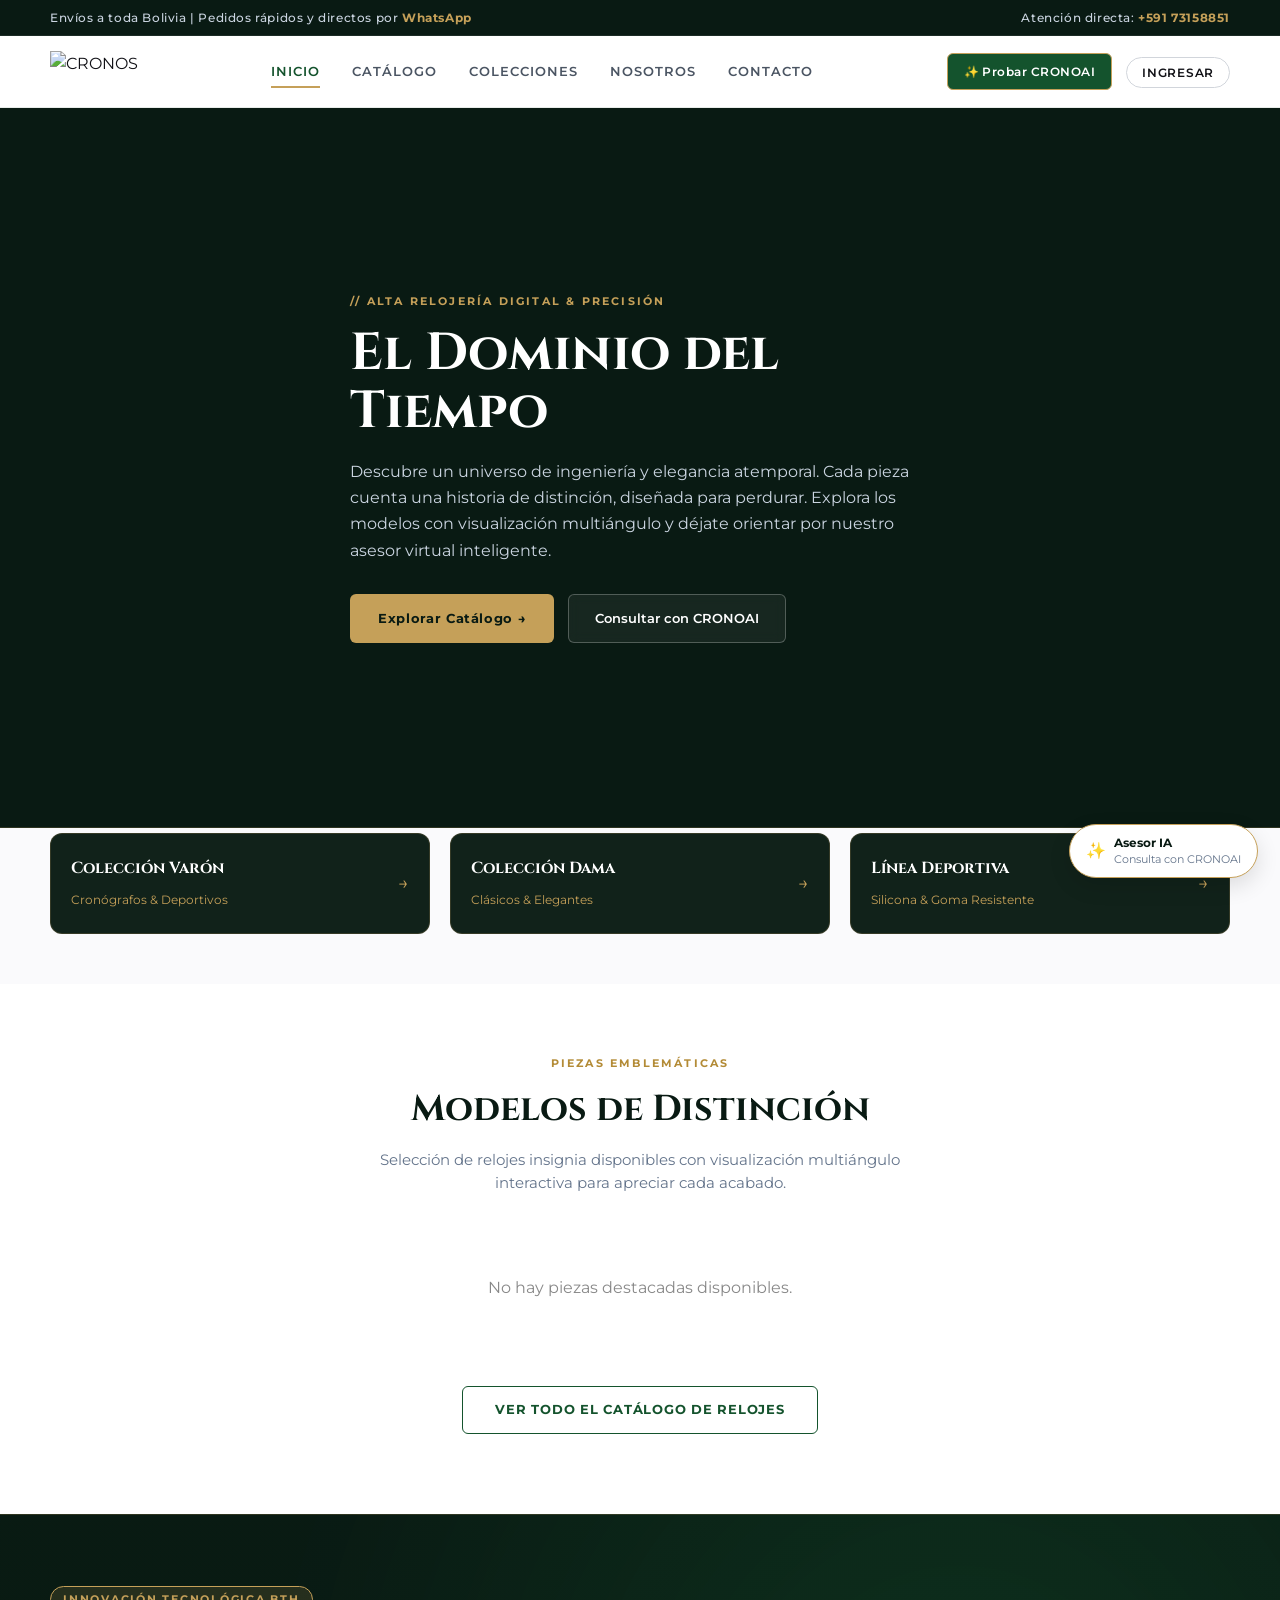
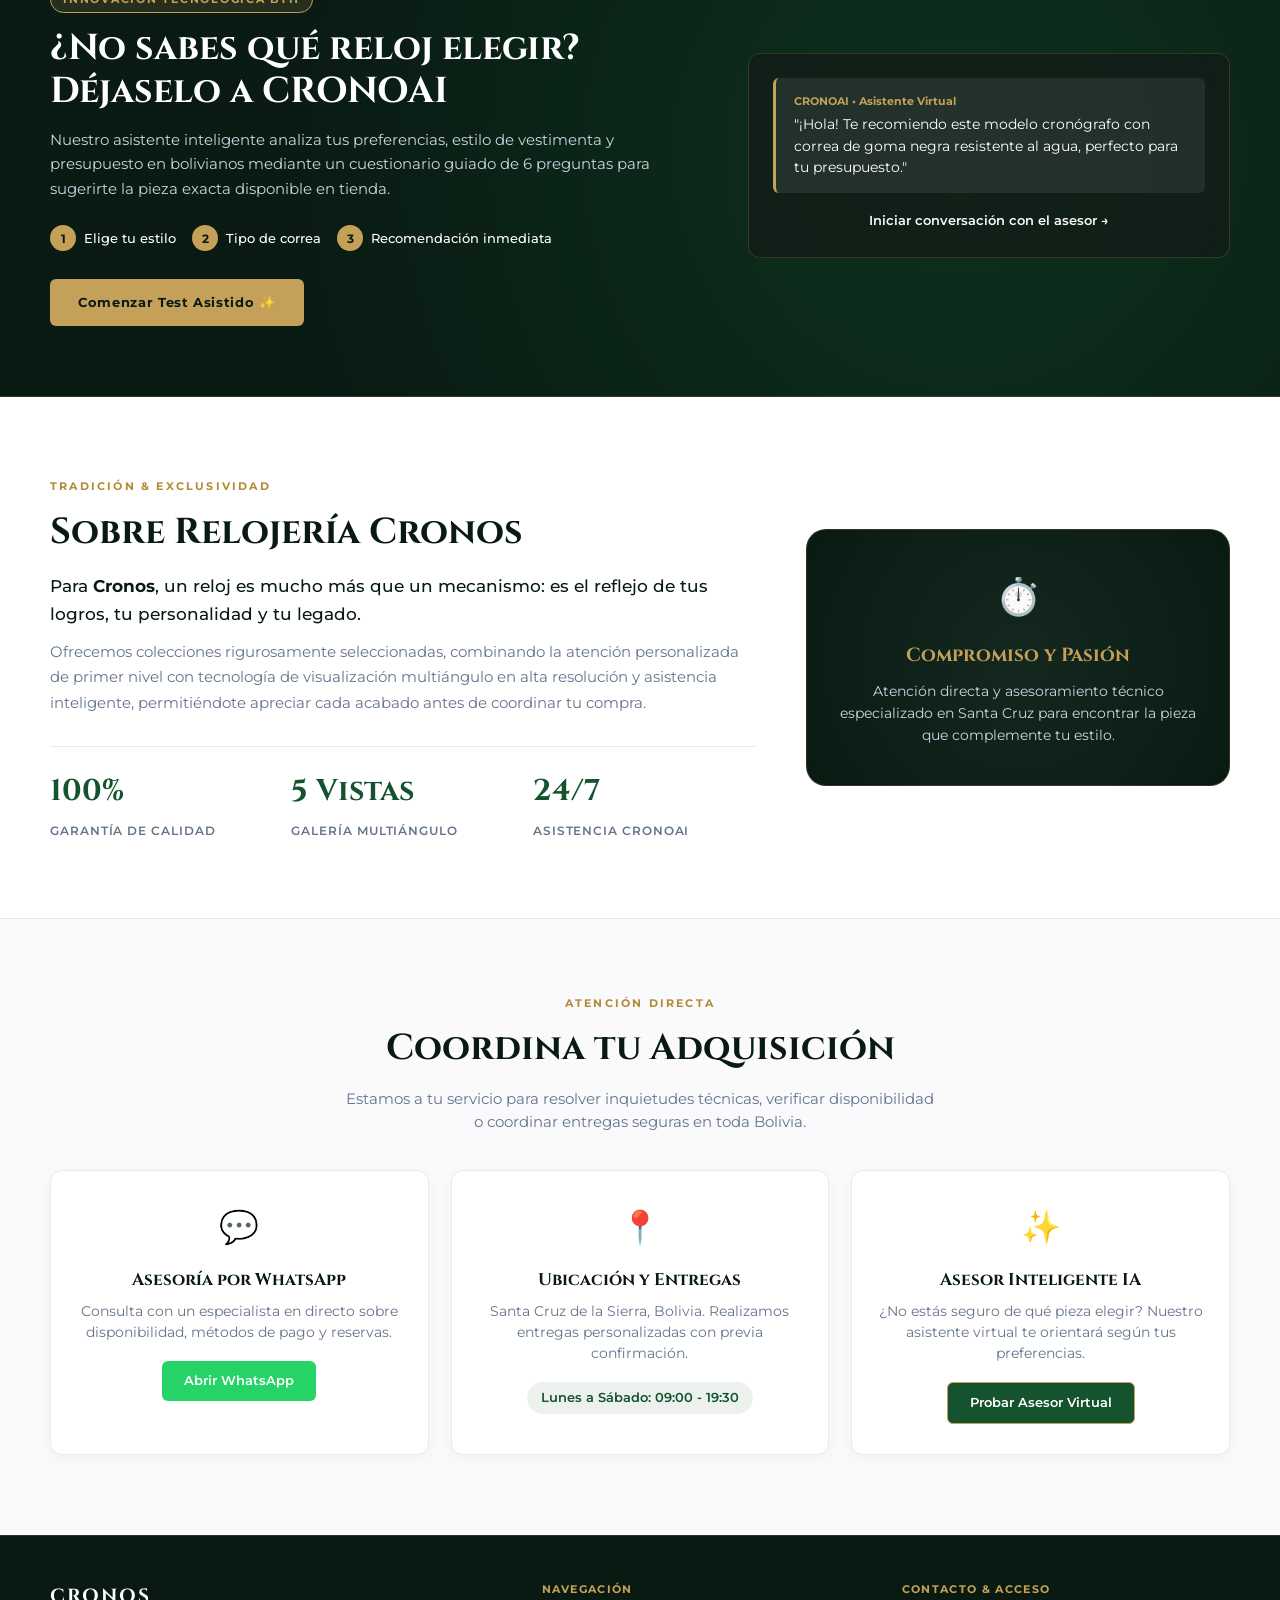
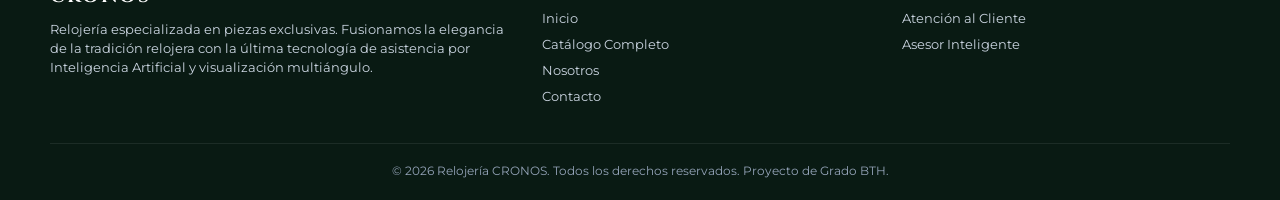
==== commit b7663486: "Hero con fondo personalizado listo y blindaje completo de catalogo" ====
--- a/index.html
+++ b/index.html
@@ -50,7 +50,7 @@
     </div>
   </header>
 
-  <!-- ================= HERO EDITORIAL ROLEX / CHRONOVIA ================= -->
+  <!-- ================= HERO CON FONDO PERSONALIZABLE ================= -->
   <section class="rolex-hero">
     <div class="rolex-hero-overlay"></div>
     <div class="container rolex-hero-content">
--- a/css/styles.css
+++ b/css/styles.css
@@ -1,7 +1,7 @@
 /* =========================================================
    CRONOS — Hoja de Estilos Global Unificada de Alta Relojería
    Inspirada en Chronovia & Laxar (Verde Esmeralda, Oro y Blanco)
-   100% Responsiva y Optimizada para Móviles (2 Columnas en Catálogo)
+   100% Responsiva (Blindaje Estricto de 2 Columnas Móviles)
    ========================================================= */
 
 @import url('https://fonts.googleapis.com/css2?family=Cinzel:wght@500;600;700;800&family=Montserrat:wght@300;400;500;600;700&display=swap');
@@ -77,6 +77,8 @@
   font-family: var(--font-sans);
   line-height: 1.6;
   -webkit-font-smoothing: antialiased;
+  overflow-x: hidden;
+  width: 100%;
 }
 
 img {
@@ -93,7 +95,7 @@
   width: 100%;
   max-width: 1220px;
   margin: 0 auto;
-  padding: 0 24px;
+  padding: 0 20px;
 }
 
 .text-center {
@@ -300,30 +302,34 @@
   border-color: var(--danger) !important;
 }
 
-/* ================= HERO PRINCIPAL ================= */
+/* ================= HERO PRINCIPAL (FOTO PERSONALIZABLE) ================= */
 .rolex-hero {
   position: relative;
-  min-height: 75vh;
-  display: flex;
-  align-items: center;
-  background-color: var(--bg-dark);
-  background-image: url('https://images.unsplash.com/photo-1523275335684-37898b6baf30?auto=format&fit=crop&w=1920&q=85');
+  min-height: 80vh;
+  display: flex;
+  align-items: center;
+  background-color: var(--green-dark);
+  /* Ruta lista: coloca tu foto con este nombre en la carpeta imagenes/ */
+  background-image: url('../imagenes/hero-reloj.jpg');
   background-size: cover;
   background-position: center right;
+  background-repeat: no-repeat;
   color: #ffffff;
-  padding: 70px 0;
+  padding: 80px 0;
   overflow: hidden;
   border-bottom: 1px solid var(--border-dark);
 }
 
+/* Sombreado degradado para legibilidad impecable */
 .rolex-hero-overlay {
   position: absolute;
   inset: 0;
   background: linear-gradient(
     90deg, 
     rgba(9, 26, 19, 0.96) 0%, 
-    rgba(9, 26, 19, 0.84) 48%, 
-    rgba(9, 26, 19, 0.35) 100%
+    rgba(9, 26, 19, 0.82) 45%, 
+    rgba(9, 26, 19, 0.35) 75%,
+    rgba(9, 26, 19, 0.15) 100%
   );
   z-index: 1;
 }
@@ -378,6 +384,7 @@
   display: inline-flex;
   align-items: center;
   gap: 8px;
+  text-decoration: none;
 }
 
 .btn-hero-primary:hover {
@@ -395,6 +402,7 @@
   border-radius: var(--radius-sm);
   backdrop-filter: blur(6px);
   transition: var(--transition);
+  text-decoration: none;
 }
 
 .btn-hero-secondary:hover {
@@ -468,7 +476,7 @@
   transition: var(--transition);
 }
 
-/* ================= BANNERS DESTACADOS INTERCALADOS ================= */
+/* ================= BANNERS DESTACADOS ================= */
 .showcase-section {
   padding: 65px 0 80px;
   background: #ffffff;
@@ -721,6 +729,7 @@
   grid-template-columns: repeat(auto-fill, minmax(260px, 1fr));
   gap: 26px;
   padding: 10px 0 50px;
+  align-items: stretch;
 }
 
 .product-card {
@@ -731,8 +740,12 @@
   padding: 16px;
   display: flex;
   flex-direction: column;
+  height: 100%;
+  justify-content: space-between;
   transition: var(--transition);
   box-shadow: var(--shadow-sm);
+  min-width: 0;
+  overflow: hidden;
 }
 
 .product-card:hover {
@@ -783,6 +796,7 @@
   display: flex;
   flex-direction: column;
   flex: 1;
+  min-width: 0;
 }
 
 .product-category {
@@ -1287,7 +1301,7 @@
   color: #94a3b8;
 }
 
-/* ================= BOTÓN FLOTANTE CRONOAI (COMPACTO) ================= */
+/* ================= BOTÓN FLOTANTE CRONOAI ================= */
 .ai-float-btn {
   position: fixed;
   bottom: 22px;
@@ -1332,10 +1346,9 @@
 }
 
 /* =========================================================
-   ADAPTACIÓN RESPONSIVA Y REGLAS DE 2 COLUMNAS EN MÓVIL
+   ADAPTACIÓN RESPONSIVA Y BLINDAJE 2 COLUMNAS EN MÓVIL
    ========================================================= */
 @media (max-width: 860px) {
-  /* Cabecera Móvil */
   .nav-toggle {
     display: block !important;
   }
@@ -1366,12 +1379,10 @@
     border-bottom: 1px solid var(--border-light);
   }
 
-  /* Ocultar botón probar CronoAI en el navbar superior de celular para evitar saturación */
   .btn-nav-cronoai {
     display: none !important;
   }
 
-  /* Banners destacados */
   .product-hero-banner,
   .rolex-feature-row,
   .featured-showcase-container > .product-hero-banner:nth-child(even),
@@ -1408,9 +1419,25 @@
     display: none;
   }
 
-  /* FOOTER COMPACTO EN CELULARES */
+  /* Sombreado vertical en el Hero móvil */
+  .rolex-hero {
+    min-height: 70vh;
+    padding: 60px 0;
+    background-position: center center;
+  }
+
+  .rolex-hero-overlay {
+    background: linear-gradient(
+      180deg,
+      rgba(9, 26, 19, 0.95) 0%,
+      rgba(9, 26, 19, 0.85) 60%,
+      rgba(9, 26, 19, 0.45) 100%
+    );
+  }
+
+  /* FOOTER COMPACTO EN MÓVIL */
   .footer {
-    padding: 26px 0 14px !important;
+    padding: 24px 0 14px !important;
   }
 
   .footer-grid {
@@ -1449,7 +1476,7 @@
     font-size: 10.5px !important;
   }
 
-  /* BOTÓN FLOTANTE COMPACTO EN CELULARES */
+  /* BOTÓN FLOTANTE COMPACTO */
   .ai-float-btn {
     bottom: 14px !important;
     right: 14px !important;
@@ -1471,77 +1498,141 @@
   }
 }
 
-/* ================= CATÁLOGO: EXACTAMENTE 2 COLUMNAS EN CELULARES ================= */
+/* =========================================================
+   BLINDAJE INFALIBLE: EXACTAMENTE 2 COLUMNAS EN CELULARES
+   ========================================================= */
 @media (max-width: 768px) {
+  .catalog-body .container,
+  .container {
+    padding: 0 10px !important;
+  }
+
+  /* minmax(0, 1fr) PROHÍBE que los nombres largos desborden el 50% de la pantalla */
   .product-grid {
-    grid-template-columns: repeat(2, 1fr) !important;
-    gap: 12px !important;
-    padding: 10px 0 40px !important;
+    display: grid !important;
+    grid-template-columns: repeat(2, minmax(0, 1fr)) !important;
+    gap: 8px !important;
+    padding: 8px 0 35px !important;
+    width: 100% !important;
+    align-items: stretch !important;
+    box-sizing: border-box !important;
   }
 
   .product-card {
-    padding: 10px !important;
-    border-radius: var(--radius-sm) !important;
+    display: flex !important;
+    flex-direction: column !important;
+    height: 100% !important;
+    padding: 8px 6px !important;
+    border-radius: 8px !important;
+    justify-content: space-between !important;
+    background: #ffffff !important;
+    border: 1px solid var(--border-light) !important;
+    box-sizing: border-box !important;
+    min-width: 0 !important;
+    max-width: 100% !important;
+    overflow: hidden !important;
   }
 
   .product-card-media {
-    height: 135px !important;
-    margin: 6px 0 !important;
+    width: 100% !important;
+    height: 130px !important;
+    min-height: 130px !important;
+    max-height: 130px !important;
+    margin: 4px 0 !important;
+    display: flex !important;
+    align-items: center !important;
+    justify-content: center !important;
+    overflow: hidden !important;
+    background: #fbfdfc !important;
+    border-radius: 4px !important;
+  }
+
+  .product-thumb-img {
+    max-width: 90% !important;
+    max-height: 90% !important;
+    object-fit: contain !important;
   }
 
   .card-badge {
-    top: 6px !important;
-    left: 6px !important;
+    top: 5px !important;
+    left: 5px !important;
+    font-size: 8.5px !important;
+    padding: 2px 4px !important;
+  }
+
+  .product-card-body {
+    display: flex !important;
+    flex-direction: column !important;
+    flex: 1 !important;
+    min-width: 0 !important;
+    overflow: hidden !important;
+  }
+
+  .product-category {
     font-size: 9px !important;
-    padding: 2px 5px !important;
-  }
-
-  .product-category {
-    font-size: 9.5px !important;
     margin-bottom: 2px !important;
-  }
-
-  .product-card-title {
-    font-size: 12.5px !important;
-    line-height: 1.25 !important;
-    margin: 0 0 6px !important;
     white-space: nowrap !important;
     overflow: hidden !important;
     text-overflow: ellipsis !important;
   }
 
+  /* Altura uniforme con estándar moderno para quitar la raya amarilla */
+  .product-card-title {
+    font-size: 11.5px !important;
+    line-height: 1.25 !important;
+    margin: 0 0 4px !important;
+    height: 30px !important;
+    min-height: 30px !important;
+    max-height: 30px !important;
+    overflow: hidden !important;
+    text-overflow: ellipsis !important;
+    display: -webkit-box !important;
+    -webkit-line-clamp: 2 !important;
+    line-clamp: 2 !important;
+    -webkit-box-orient: vertical !important;
+    word-break: break-word !important;
+    overflow-wrap: break-word !important;
+  }
+
   .product-card-footer {
-    padding-top: 8px !important;
+    margin-top: auto !important;
+    padding-top: 6px !important;
+    border-top: 1px solid var(--border-light) !important;
+    display: flex !important;
     flex-direction: column !important;
     align-items: flex-start !important;
-    gap: 6px !important;
+    gap: 4px !important;
+    width: 100% !important;
   }
 
   .product-price {
-    font-size: 14.5px !important;
+    font-size: 13.5px !important;
+    font-weight: 700 !important;
   }
 
   .btn-ver-detalle {
     width: 100% !important;
     text-align: center !important;
-    padding: 5px 8px !important;
-    font-size: 11px !important;
+    padding: 5px 4px !important;
+    font-size: 10.5px !important;
+    border-radius: 4px !important;
+    box-sizing: border-box !important;
   }
 
   .filter-tabs {
     gap: 6px !important;
-    margin: 16px auto 24px auto !important;
+    margin: 14px auto 20px auto !important;
   }
 
   .filter-tab {
-    padding: 6px 14px !important;
-    font-size: 11.5px !important;
+    padding: 6px 12px !important;
+    font-size: 11px !important;
   }
 }
 
 @media (max-width: 560px) {
   .hero-title {
-    font-size: 30px;
+    font-size: 28px;
   }
 
   .hero-actions {
